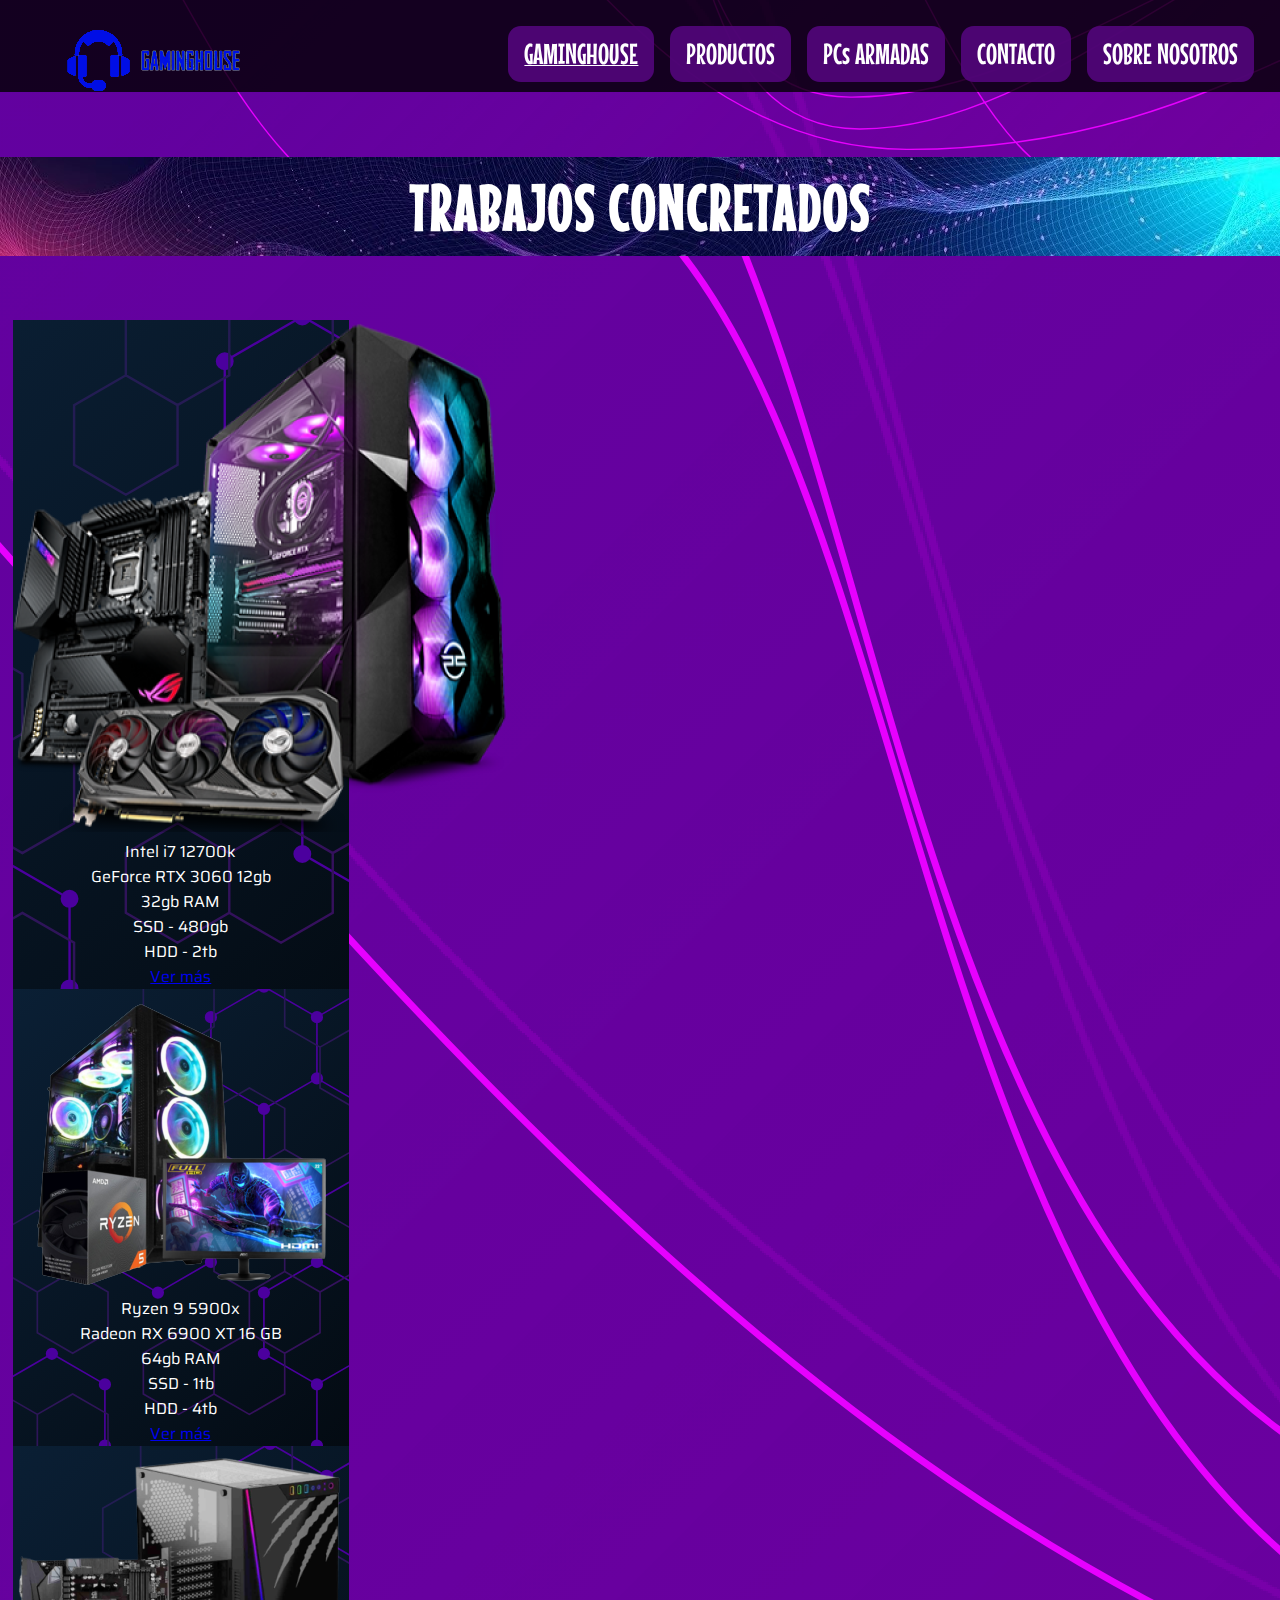
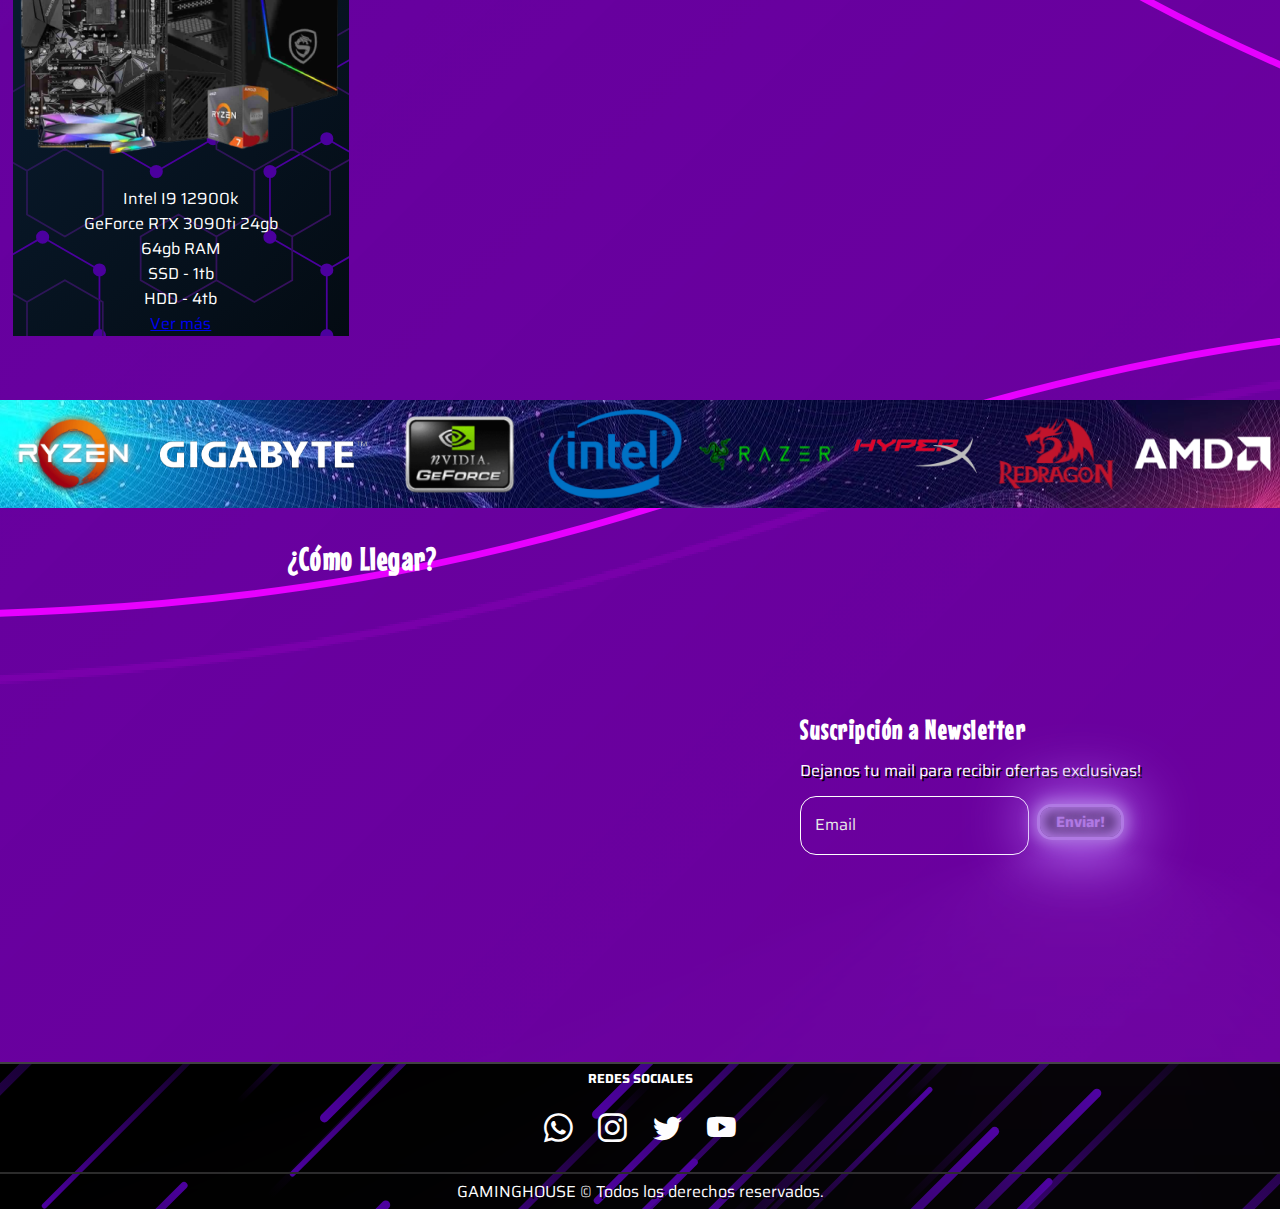
==== index.html @ 621db661 "segunda entrega de proyecto final completada" ====
<!DOCTYPE html>
<html lang="es">
    <head>
        <meta charset="UTF-8">
        <meta http-equiv="X-UA-Compatible" content="IE=edge">
        <meta name="viewport" content="width=device-width, initial-scale=1.0">
        <link rel="shortcut icon" href="./images/icono.png">
        <title>GAMINGHOUSE</title>
        <link href="https://cdn.jsdelivr.net/npm/bootstrap@5.2.0/dist/css/bootstrap.min.css" rel="stylesheet" integrity="sha384-gH2yIJqKdNHPEq0n4Mqa/HGKIhSkIHeL5AyhkYV8i59U5AR6csBvApHHNl/vI1Bx" crossorigin="anonymous">
        <link rel="stylesheet" href="https://cdn.jsdelivr.net/npm/bootstrap-icons@1.9.1/font/bootstrap-icons.css">
        <link rel="stylesheet" href="https://cdnjs.cloudflare.com/ajax/libs/animate.css/4.1.1/animate.min.css"/>
        <link rel="stylesheet" href="./styles/style.css">
    </head>
    <body>
        <header>
            <nav class="navegacionIndex">
                <a href="./index.html"><img class="logo" src="./images/logo.png" alt="logo"></a>
                <label class="nav__label" for="menu">
                    <img src="./images/menu.png" alt="" class="nav__img">
                </label>
                <input type="checkbox" id="menu" class="nav__input">
                <ul class="nav__menu">
                    <li class="nav__itemIndex active"><a href="./index.html">GAMINGHOUSE</a></li>
                    <li class="nav__itemIndex"><a href="./pages/productos.html">PRODUCTOS</a></li>
                    <li class="nav__itemIndex"><a href="./pages/pc-armadas.html">PCs ARMADAS</a></li>
                    <li class="nav__itemIndex"><a href="./pages/contacto.html">CONTACTO</a></li>
                    <li class="nav__itemIndex"><a href="./pages/sobre-nosotros.html">SOBRE NOSOTROS</a></li>
                </ul>
            </nav>
        </header>
        <main>
            <video class="video" src="https://res.cloudinary.com/legend-zed/video/upload/v1659563360/Images/video_zrqrpr.mp4" type="video/mp4" alt="Armado de PC" autoplay muted loop></video>
        </main>
        <div>
            <h2 class="titulo">TRABAJOS CONCRETADOS</h2>
        </div> 
        <section>
            <div class="concretados">
                <div class="row row-index">
                    <div class="card card-index col-md-4">
                        <img src="images/completado1.png" class="card-img-top" alt="pc-gamer-1">
                        <div class="card-body">
                                <ul class="centrado">
                                    <li>Intel i7 12700k</li>
                                    <li>GeForce RTX 3060 12gb</li>
                                    <li>32gb RAM</li>
                                    <li>SSD - 480gb</li>
                                    <li>HDD - 2tb</li>
                                </ul>
                                <a href="./pages/pc-armadas.html" class="btn btn-primary"> Ver más</a>
                        </div>
                    </div>
                    <div class="card card-index col-md-4">
                        <img src="images/completado2.png" class="card-img-top" alt="pc-gamer-2">
                        <div class="card-body">
                                <ul class="centrado">
                                    <li>Ryzen 9 5900x</li>
                                    <li>Radeon RX 6900 XT 16 GB</li>
                                    <li>64gb RAM</li>
                                    <li>SSD - 1tb</li>
                                    <li>HDD - 4tb</li>
                                </ul>
                                <a href="./pages/pc-armadas.html" class="btn btn-primary"> Ver más</a>
                        </div>
                    </div>
                    <div class="card card-index col-md-4">
                        <img src="images/completado3.png" class="card-img-top" alt="pc-gamer-3">
                        <div class="card-body">
                                <ul class="centrado">
                                    <li>Intel I9 12900k</li>
                                    <li>GeForce RTX 3090ti 24gb</li>
                                    <li>64gb RAM</li>
                                    <li>SSD - 1tb</li>
                                    <li>HDD - 4tb</li>
                                </ul>
                                <a href="./pages/pc-armadas.html" class="btn btn-primary"> Ver más</a>
                        </div>
                    </div>
                </div>
            </div>
            <div class="marcas">
                <img class="responsiveMarcas ryzen" src="./images/ryzen.png" alt="ryzen">
                <img class="responsiveMarcas gigabyte" src="./images/gigabyte.png" alt="gigabyte">
                <img class="responsiveMarcas geforce" src="./images/ndivia.png" alt="ndivia">
                <img class="responsiveMarcas intel" src="./images/intel.png" alt="intel">
                <img class="responsiveMarcas razer" src="./images/razer.png" alt="razer">
                <img class="responsiveMarcas hyperx" src="./images/hyperx.png" alt="hyperx">
                <img class="responsiveMarcas redragon" src="./images/redragon.png" alt="redragon">
                <img class="responsiveMarcas amd" src="./images/amd2.png" alt="amd">
            </div>
            <div class="preFooter">
                <div class="ubicacion">
                    <h4 class="ubicacion__titulo">¿Cómo Llegar?</h4>
                    <iframe class="ubicacion__mapa" src="https://www.google.com/maps/embed?pb=!1m18!1m12!1m3!1d3282.3934777740724!2d-58.59390958423577!3d-34.64476456717927!2m3!1f0!2f0!3f0!3m2!1i1024!2i768!4f13.1!3m3!1m2!1s0x95bcc78445131cc1%3A0x4e7194a403f10e3b!2sHaedo!5e0!3m2!1ses-419!2sar!4v1659128173732!5m2!1ses-419!2sar" style="border:0;" allowfullscreen="" loading="lazy" referrerpolicy="no-referrer-when-downgrade"></iframe>
                </div>
                <div class="newsletter">
                    <div class="newsletter__datos">
                        <h5 class="newsletter__datos__titulo">Suscripción a Newsletter</h5>
                        <p>Dejanos tu mail para recibir ofertas exclusivas!</p>
                        <form class="formIndex">
                            <div class="input__group">
                                <input  class="input" type="email" name="text" autocomplete="off" required>
                                <label class="user__label">Email</label>
                            </div>
                            <div>
                                <button class="submitIndex animate__animated animate__pulse">Enviar!</button>
                            </div>
                        </form>
                    </div>
                </div>
            </div>
        </section>
        <footer>
            <div class="tituloRedes">
                <h5>REDES SOCIALES</h5>
            </div>
            <div class="redes">
                <ul class="redes__lista">
                    <li class="whatsapp"><a href="https://web.whatsapp.com/" target="_blank"><i class="bi bi-whatsapp"></i></a></li>
                    <li class="instagram"><a href="https://www.instagram.com" target="_blank"><i class="bi bi-instagram"></i></a></li>
                    <li class="twitter"><a href="https://www.twitter.com" target="_blank"><i class="bi bi-twitter"></i></a></li>
                    <li class="youtube"><a href="https://www.youtube.com" target="_blank"><i class="bi bi-youtube"></i></a></li>
                </ul>
            </div>
            <div class="footer__copy">
                <p>GAMINGHOUSE © Todos los derechos reservados.</p>
            </div>
        </footer>
        <script src="https://cdn.jsdelivr.net/npm/bootstrap@5.2.0/dist/js/bootstrap.bundle.min.js" integrity="sha384-A3rJD856KowSb7dwlZdYEkO39Gagi7vIsF0jrRAoQmDKKtQBHUuLZ9AsSv4jD4Xa" crossorigin="anonymous"></script>
    </body>
</html>
---- styles/style.css ----
@import url('https://fonts.googleapis.com/css2?family=Mouse+Memoirs&family=Saira:wght@300;400;500;700&display=swap');

* {
    padding: 0;
    margin: 0;
    box-sizing: border-box;
    list-style-type: none;
    font-family: 'Saira', sans-serif;
}

body {
    color: white;
    background-color: #6c2ab7;
    width: 100%;
    overflow-x: hidden;
}

body, 
main,
section {
        background-image: url(../images/fondo.svg);
        background-size: cover;
        background-position: center center;
}

.logo {
    position:fixed;
    z-index: 2;
    padding-left: 2rem;
}

.navegacionIndex {
    width: 100vw;
    background-color: rgba(0, 0, 0, 0.8);
    padding-inline: 1.6rem;
    padding-top: 1.6rem;
    padding-bottom: .6rem;
    z-index: 1;
    position: fixed;
    display: flex;
    justify-content: space-between;
}

.nav__itemIndex {
    background-color: rgba(82, 5, 123, 0.9);
    border-radius: .8rem;
    padding-inline: 1rem;
    padding-block: .7rem;
}

.nav__itemIndex a {
    text-decoration: none;
    color: #ffffff;
    font-family: 'Mouse Memoirs', sans-serif;
    font-size: 1.8rem;
}

.nav__itemIndex:hover {
    text-decoration: underline;
}

.nav__itemIndex:hover {
    text-decoration: underline;
}

.nav__itemIndex.active {
    text-decoration: underline;
}

.nav__label,
.nav__input {
    display: none;
}

.nav__img {
    padding-block: 1rem;
}

.nav__input:checked + .nav__menu {
    background-color: rgb(169, 71, 255);
}

.nav__menu {
    display: flex;
    justify-content: flex-end;
    gap: 1rem;
}

.video {
    width: 100%;
}



/* TRABAJOS CONCRETADOS */



.titulo {
    padding-block: .8rem;
    background-image: url(../images/titulos7.jpg);
    background-size: cover;
    background-repeat: no-repeat;
    background-position: center center;
    font-family: 'Mouse Memoirs', sans-serif;
    text-align: center;
    font-size: 400%;
    letter-spacing: 2px;
}

h2 {
    margin: 0;
}

.concretados {
    padding-block: 4rem;
    margin-inline: .8rem;
}

.row-index {
    justify-content: center;
    gap: 2rem;
}

.card-index:hover {
    outline: solid #2559e9 3px;
}



.card-index {
    width: 21rem;
    background-image: url(../images/footer.svg);
    background-position: center center;
    background-size: cover;
    text-align: center;
}

.card-text {
    text-align: center;
}

.formulario {
    color: white;
}

::placeholder {
    color:white;
}

.centrado {
    padding: 0;
}



/***** MARCAS *****/



.marcas {
    height: 12vh;
    background-image: url(../images/titulo-invertido.jpg);
    background-size: cover;
    background-repeat: no-repeat;
    background-position: center center;
    display:flex;
    justify-content: space-around;
    align-items: center;
    flex-wrap: wrap;
}

.ryzen,
.gigabyte,
.geforce,
.intel,
.razer,
.hyperx,
.redragon,
.amd {
    height: 10vh;
}



/***** MAPA + NEWSLETTER *****/



.preFooter {
    padding-inline: 2rem;
    justify-content: space-around;
    display: flex;
    flex-wrap: wrap;
}

.ubicacion {
    padding-top: 2rem;
    padding-bottom: 4rem;
    display: flex;
    flex-flow: column;
    align-items: center;
}

.ubicacion__titulo {
    margin-bottom: 1rem;
    font-family: 'Mouse Memoirs', sans-serif;
    font-size: 200%;
    letter-spacing: 1.3px;
}

.ubicacion__mapa {
    width: 35vw;
    height: 45vh;
    border-radius: 15px;
}

.newsletter {
    display: flex;
}

.newsletter__datos {
    display: flex;
    justify-content: center;
    flex-direction: column;
}

.newsletter__datos p {
    text-shadow: 2px 2px black;
}

.newsletter__datos__titulo {
    font-family: 'Mouse Memoirs', sans-serif;
    font-size: 170%;
    letter-spacing: 1.5px;
}

.newsletter p {
    padding-block: .8rem;
}

.formIndex {
    display: flex;
    gap: .5rem;
}

.submitIndex {
    margin-top: .5rem;
    padding-block: .2rem;
    padding-inline: 1rem;
}



/***** FOOTER *****/



footer {
    background-image: url(../images/footer3.svg);
    background-size: cover;
    background-repeat: no-repeat;
    background-position: 30%;
    border-top: solid rgb(65, 65, 65) 2.5px;
}

.tituloRedes {
    padding-top: .3rem;
    display: flex;
    justify-content: center;
}

h5 {
    font-size:small;
}


.redes {
    padding-bottom: .3rem;
    border-bottom: solid rgb(43, 43, 43) 2px;
    font-size: 180%;
    display: flex;
    justify-content: center;
}

.redes__lista {
    margin-bottom: 0;
    padding-block: 1rem;
    padding-left: 0;
    display: flex;
    list-style-type: none;
}

.instagram,
.twitter,
.youtube,
.whatsapp {
    padding-inline: .8rem;
}

i{
    color: white;
}

.footer__copy {
    padding-block: .3rem;
    text-align: center;
    text-shadow: 2px 2px black;
}

.footer__copy p {
    margin-bottom: 0;
}


/*************************************** NAV Y DETALLES DE LAS OTRAS PAGINAS ***************************************/


.navegacion {
    width: 100vw;
    background-color: rgba(0, 0, 0, 0.8);
    padding: 1.6rem;
    z-index: 1;
    position: fixed;
    display: flex;
    justify-content: space-between;
}

.nav__item {
    background-color: rgba(82, 5, 123, 0.9);
    border-radius: .8rem;
    padding: 1rem;
} 

.nav__item a {
    text-decoration: none;
    color: #ffffff;
    font-family: 'Mouse Memoirs', sans-serif;
    font-size: 1.8rem;
}

.nav__item:hover {
    text-decoration: underline;
}

.nav__item.active {
    text-decoration: underline;
}

.mainProdcutos {
    padding-top: .01rem;
}

.titulo2{
    margin-top: 7.33rem;
    padding-block: .8rem;
    padding-inline: 1rem;
    background-image: url(../images/titulos7.jpg);
    background-size: cover;
    background-repeat: no-repeat;
    background-position: center center;
    font-family: 'Mouse Memoirs', sans-serif;
    font-size: 400%;
    letter-spacing: 2px;
    text-align: center; 
}

.subTitulo {
    width: 20vw;
    padding-block: .3rem;
    margin-block: .3rem;
    margin-left: .7rem;
    text-align: center;
    border: solid black 3px;
    border-radius: 10px;
    background-color: #2559e9;
    font-family: 'Mouse Memoirs', sans-serif;
    font-size: 250%;
    letter-spacing: 1.5px;
}

.displaySubTitulo {
    display: flex;
    justify-content: center;
    padding: 2rem;
}

.titulo3{
    padding-block: .8rem;
    padding-inline: 1rem;
    background-image: url(../images/titulos7.jpg);
    background-size: cover;
    background-repeat: no-repeat;
    background-position: center center;
    font-family: 'Mouse Memoirs', sans-serif;
    font-size: 400%;
    letter-spacing: 2px;
    text-align: center; 
}

.headerP {
    padding-bottom: 7.343rem;
}


/************************************************************** PRODUCTOS GRID ***************************************************************************/



/* COMPONENTES */

.productos1 {
    display: grid;
    grid-template-columns: repeat(4, 2fr);
    grid-template-rows: repeat(2, 1fr);
    grid-template-areas: 
    "gpu1 gpu1 gpu1 gpu1"
    "mother2 cpu1 cpu2 mother1"
    "ram1 ram2 fuente ssd"
    "gpu2 gpu2 gpu2 gpu2";
}

.mother1 {
    grid-area: mother1;
}

.mother2 {
    grid-area: mother2;
}

.cpu1 {
    grid-area: cpu1;
    }

.cpu2 {
    grid-area: cpu2;
}

.gpu1 {
    grid-area: gpu1;
}

.gpu2 {
    grid-area: gpu2;
}

.ram1 {
    grid-area: ram1;
}

.ram2 {
    grid-area: ram2;
}

.ssd {
    grid-area: ssd;
}

.fuente {
    grid-area: fuente;
}

.mother1,
.mother2,
.cpu1,
.cpu2,
.gpu1,
.gpu2,
.ram1,
.ram2,
.ssd,
.fuente {
    display:flex;
    flex-direction:column;
    justify-content: center;
    align-items: center;
    background-image: url(../images/footer.svg);
    background-repeat: no-repeat;
    background-size: cover;
    background-position: center center;
}



/* PERIFERICOS */



.productos2 {
    margin-bottom: 3rem;
    display: grid;
    grid-template-columns: repeat(4, 2fr);
    grid-template-rows: repeat(2, 1fr);
    grid-template-areas: 
    "monitor2 monitor2 monitor2 monitor2"
    "mouse1 mouse2 auris2 monitor1"
    "pad silla redragonT teclado2"
    "auris1 auris1 auris1 auris1";
}

.mouse1 {
    grid-area: mouse1;
    
}

.mouse2 {
    grid-area: mouse2;
}

.auris2 {
    grid-area: auris2;
}

.auris1 {
    grid-area: auris1;
}

.teclado2 {
    grid-area: teclado2;
}

.monitor2 {
    grid-area: monitor2;
}

.pad {
    grid-area: pad;
}

.silla {
    grid-area: silla;
}

.monitor1 {
    grid-area: monitor1;
}

.redragonT {
    grid-area: redragonT;
}

.mouse1,
.mouse2,
.auris2,
.auris1,
.teclado2,
.monitor2,
.pad,
.silla,
.monitor1,
.redragonT {
    display:flex;
    flex-direction:column;
    justify-content: center;
    align-items: center;
    background-image: url(../images/footer.svg);
    background-repeat: no-repeat;
    background-size: cover;
    background-position: center center;
}

.productos__caja {
    padding: 0.8rem;
    margin-inline: 0.8rem;
    margin-block: 0.4rem;
    border-radius: 2px;
    text-align: center;
    flex: 1;
}

.productos__caja:hover{
    outline: #2559e9 solid 3px;
}



/************************************************************* PCs ARMADAS *************************************************************/



.pc {
    padding: 2rem;
    display: flex;
    flex-wrap: wrap;
    justify-content: space-around;
    align-content: center;
    gap: 3rem;
}

.pc__caja{
    padding: 1rem;
    background-image: url(../images/footer.svg);
    background-repeat: no-repeat;
    background-size: cover;
    background-position: center center;
    border-radius: 1rem;
    text-align: center;
    flex: 1;
}

.pc__caja:hover{
    outline: #2559e9 solid 3px;
}

.opcional {
    color: #ff00fb;
}



/****************************************************************** CONTACTO *********************************************************************/



.formulario {
    height: 70vh;
    padding: 3rem;
    gap: .8rem;
    border-top: solid black 2px;
    background-image: url(https://res.cloudinary.com/legend-zed/image/upload/v1660025707/Images/contacto_rf6eti.jpg);
    background-repeat: no-repeat;
    background-size: cover;
    background-position: center center;
    display: flex;
    flex-direction: column;
    justify-content: center;
    align-items: center;
}

.input__group {
    position: relative;
    }
    
.input {
    border: solid 1.5px #ffffff;
    border-radius: 1rem;
    background: none;
    padding: 1rem;
    font-size: 1rem;
    color: #f5f5f5;
    transition: border 150ms cubic-bezier(0.4,0,0.2,1);
}

.user__label {
    position: absolute;
    left: 15px;
    color: #e8e8e8;
    pointer-events: none;
    transform: translateY(1rem);
    transition: 150ms cubic-bezier(0.4,0,0.2,1);
    }

.input:focus, input:valid {
    outline: none;
    border: 1.5px solid #952adc;
    }

.input:focus ~ label, input:valid ~ label {
    transform: translateY(-50%) scale(0.8);
    background-color: #6C009E;
    border-radius: 5px;
    padding: 0 .2em;
    color: #ffffff;
    }

button {
    --glow-color: rgb(176, 121, 227);
    --glow-spread-color: rgba(191, 123, 255, 0.781);
    --enhanced-glow-color: rgb(231, 206, 255);
    --btn-color: rgb(100, 61, 136);
    border: .25em solid var(--glow-color);
    padding: 1em 3em;
    color: var(--glow-color);
    font-size: 15px;
    font-weight: bold;
    background-color: var(--btn-color);
    border-radius: 1em;
    outline: none;
    box-shadow: 
        0 0 1em .25em var(--glow-color),
        0 0 4em 1em var(--glow-spread-color),
        inset 0 0 .75em .25em var(--glow-color);
    text-shadow: 0 0 .5em var(--glow-color);
    position: relative;
    transition: all 0.3s;
}

button::after {
    pointer-events: none;
    content: "";
    position: absolute;
    top: 120%;
    left: 0;
    height: 100%;
    width: 100%;
    background-color: var(--glow-spread-color);
    filter: blur(2em);
    opacity: .7;
    transform: perspective(1.5em) rotateX(35deg) scale(1, .6);
}

button:hover {
    color: var(--btn-color);
    background-color: var(--glow-color);
    box-shadow: 
        0 0 1em .25em var(--glow-color),          
        0 0 4em 2em var(--glow-spread-color),          
        inset 0 0 .75em .25em var(--glow-color);
}

button:active {
    box-shadow: 
        0 0 0.6em .25em var(--glow-color),
        0 0 2.5em 2em var(--glow-spread-color),
        inset 0 0 .5em .25em var(--glow-color);
} 

.animate__pulse {
    animation-iteration-count: infinite;
}


/************************************************************* SOBRE NOSOTROS *************************************************************/



.sobreNosotros {
    background-image: url(./../images/fondo.png);
    background-repeat: no-repeat;
    background-size: cover;
    padding-block: 17rem;
}

.sobreNosotros-container {
    display: flex;
    justify-content: space-around;
    width: 100vw;
}

.card-sobreNosotros {
    height: 29vh;
    width: 18vw;
    display: flex;
    flex-direction: column;
    justify-content: center;
    gap: 1rem;
    border: hsla(241, 92%, 31%, 0.238) solid 4px;
    background-color: hsla(241, 92%, 31%, 0.301);
    border-radius: 40px;
    font-size: 110%;
    text-align: center;
}


.contactoLink {
    color: rgb(15, 178, 232);
    text-decoration: none;
}

.tituloCard {
    text-align: center;
    font-size: 155%;
}



/********************************************* MEDIA QUERIES *******************************************************/



@media screen and (max-width: 600px) {


    /***** INDEX *****/


    .navegacionIndex {
        width: 100%;
        padding-inline: 1.6rem;
        padding-top: 1.6rem;
        padding-bottom: 2.1rem;
        margin-bottom: .1rem;
        background-color: rgb(0, 0, 0);
    }

    .nav__label{
        display: block;
        cursor: pointer;
    }
    
    .nav__menu {
        position: fixed;
        top: 7.6rem;
        bottom: 0;
        width: 100%;
        height: 90vh;
        left: 0;
        background-color: #a850ff;
        display: flex;
        justify-content: space-evenly;
        flex-direction: column;
        align-items: center;
        clip-path: circle(0 at center);
        transition: clip-path .7s ease-in-out;
    }

    .nav__input:checked + .nav__menu {
        background-color: #a850ff;
        clip-path: circle(100% at center);
    }

    .video{
        margin-top: 7.6rem;
    }

    .titulo {
        margin-top: 1rem;
        padding-block: .4rem;
        font-size: bold;
    }

    .concretados {
        padding-top: 2rem;
        padding-bottom: 4rem;
    }

    .marcas {
        display: grid;
        justify-items: center;
        grid-template-columns: 1fr 1fr;
        grid-template-rows: repeat(4, 1fr);
        grid-template-areas: 
        "ryzen gigabyte"
        "geforce intel"
        "razer hyperx"
        "redragon amd";
    }

    .ryzen {
        grid-area: ryzen;
    }
    .gigabyte {
        grid-area: gigabyte;
    }
    .geforce {
        grid-area: geforce;
    }
    .intel {
        grid-area: intel;
    }
    .razer {
        grid-area: razer;
    }
    .hyperx {
        grid-area: hyperx;
    }
    .redragon {
        grid-area: redragon;
    }
    .amd {
        grid-area: amd;
    }

    .marcas {
        height: 50vh;
    }

    .preFooter {
        padding-bottom: 3rem;
        display: flex;
        flex-direction: column;
        justify-content: center;
        align-items: center;
    }

    .ubicacion__mapa {
        width: 70vw;
    }

    .input:focus ~ label, input:valid ~ label {
        background-color: #6C009E;
    }


    /***** PRODCUTOS, PCs GAMER, CONTACTO, SOBRE NOSOTROS *****/

    .titulo2 {
        font-size: 300%;
    }

    .titulo3 {
        margin-top: .313rem;
        padding-block: .4rem;
        font-size: 350%;
    }

    .navegacion {
        width: 100%;
        padding: 1.6rem;
        margin-bottom: .1rem;
        background-color: rgb(0, 0, 0);
        }
    

    .subTitulo {
        width: 45vw;
        font-size: 200%;
    }  

    .productos1,
    .productos2 {
        display: flex;
        flex-direction: column;
    }

    .pc {
        display: flex;
        flex-direction: column;
    }
    
    .sobreNosotros-container {
        margin-block: -5rem;
        display: flex;
        flex-direction: column;
        justify-content: center;
        align-items: center;
        gap: 1rem;
    }

    .card-sobreNosotros {
        width: 70vw;
    }
}
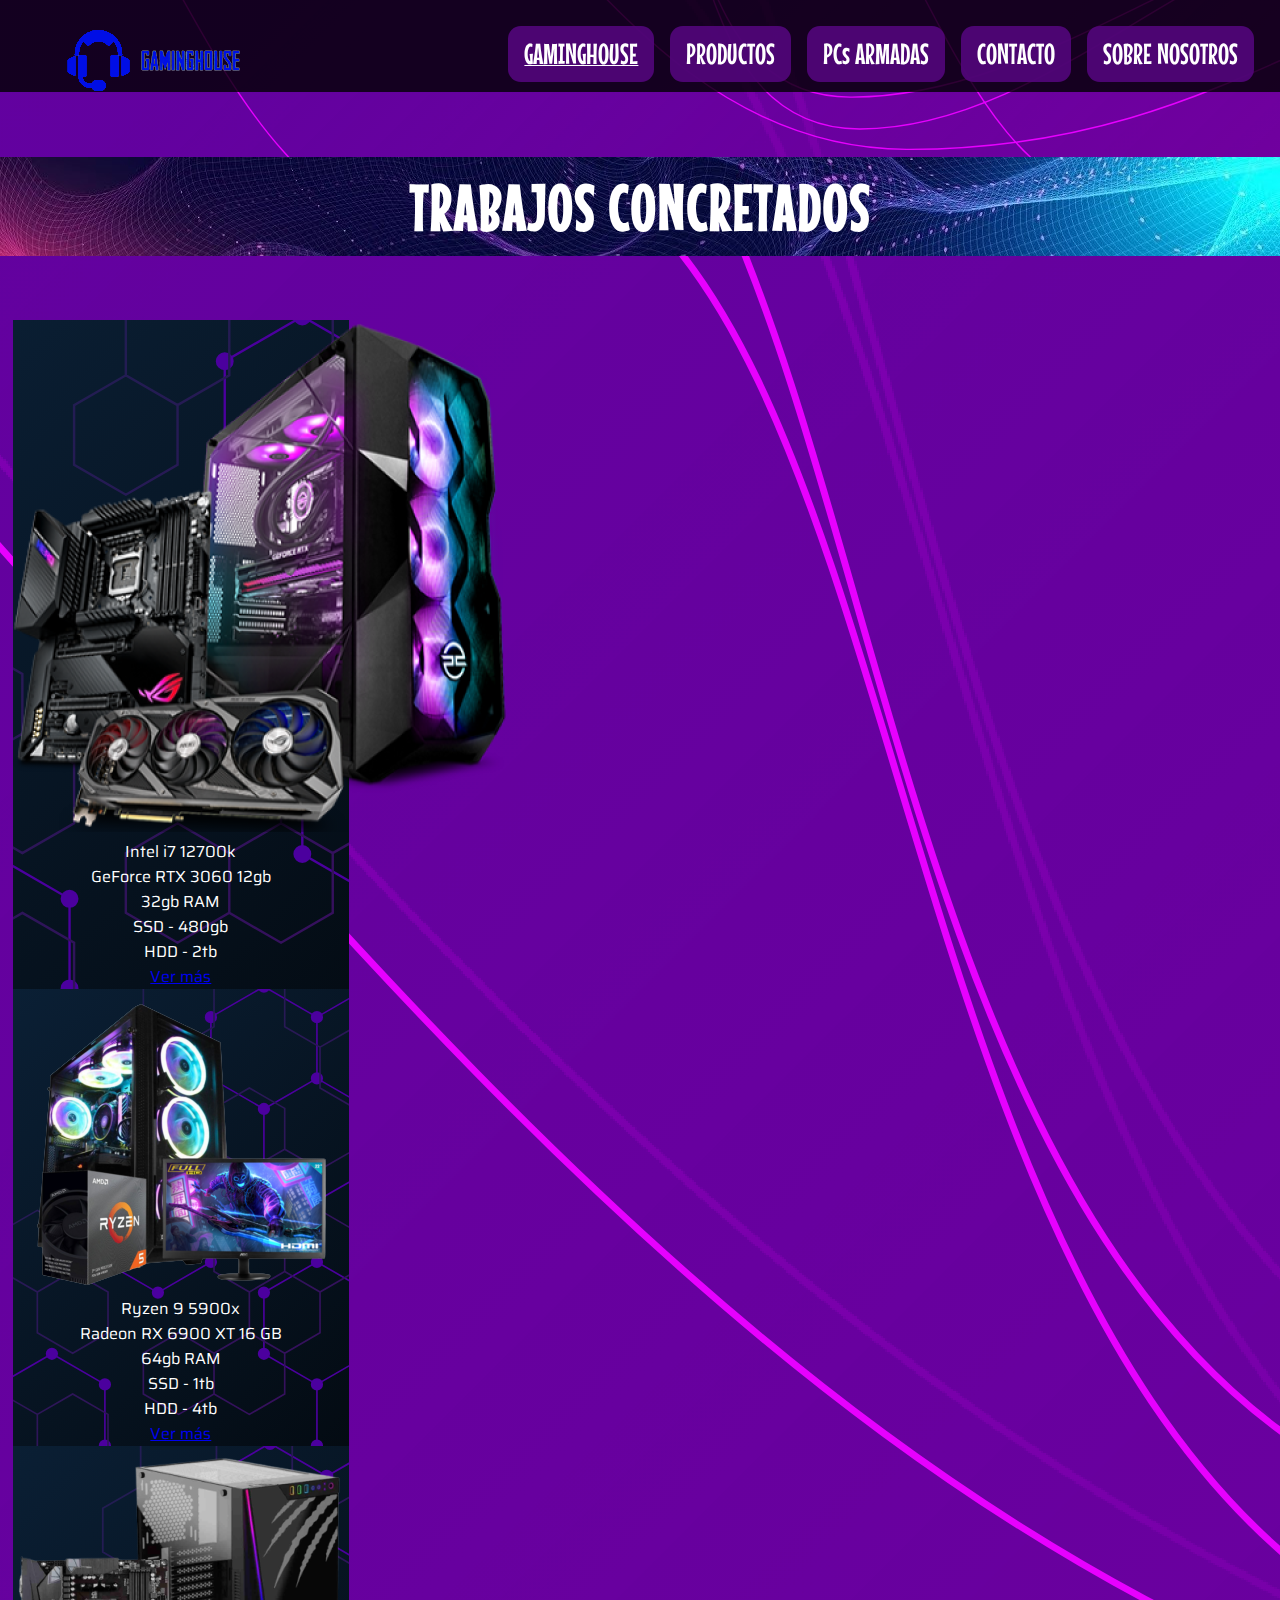
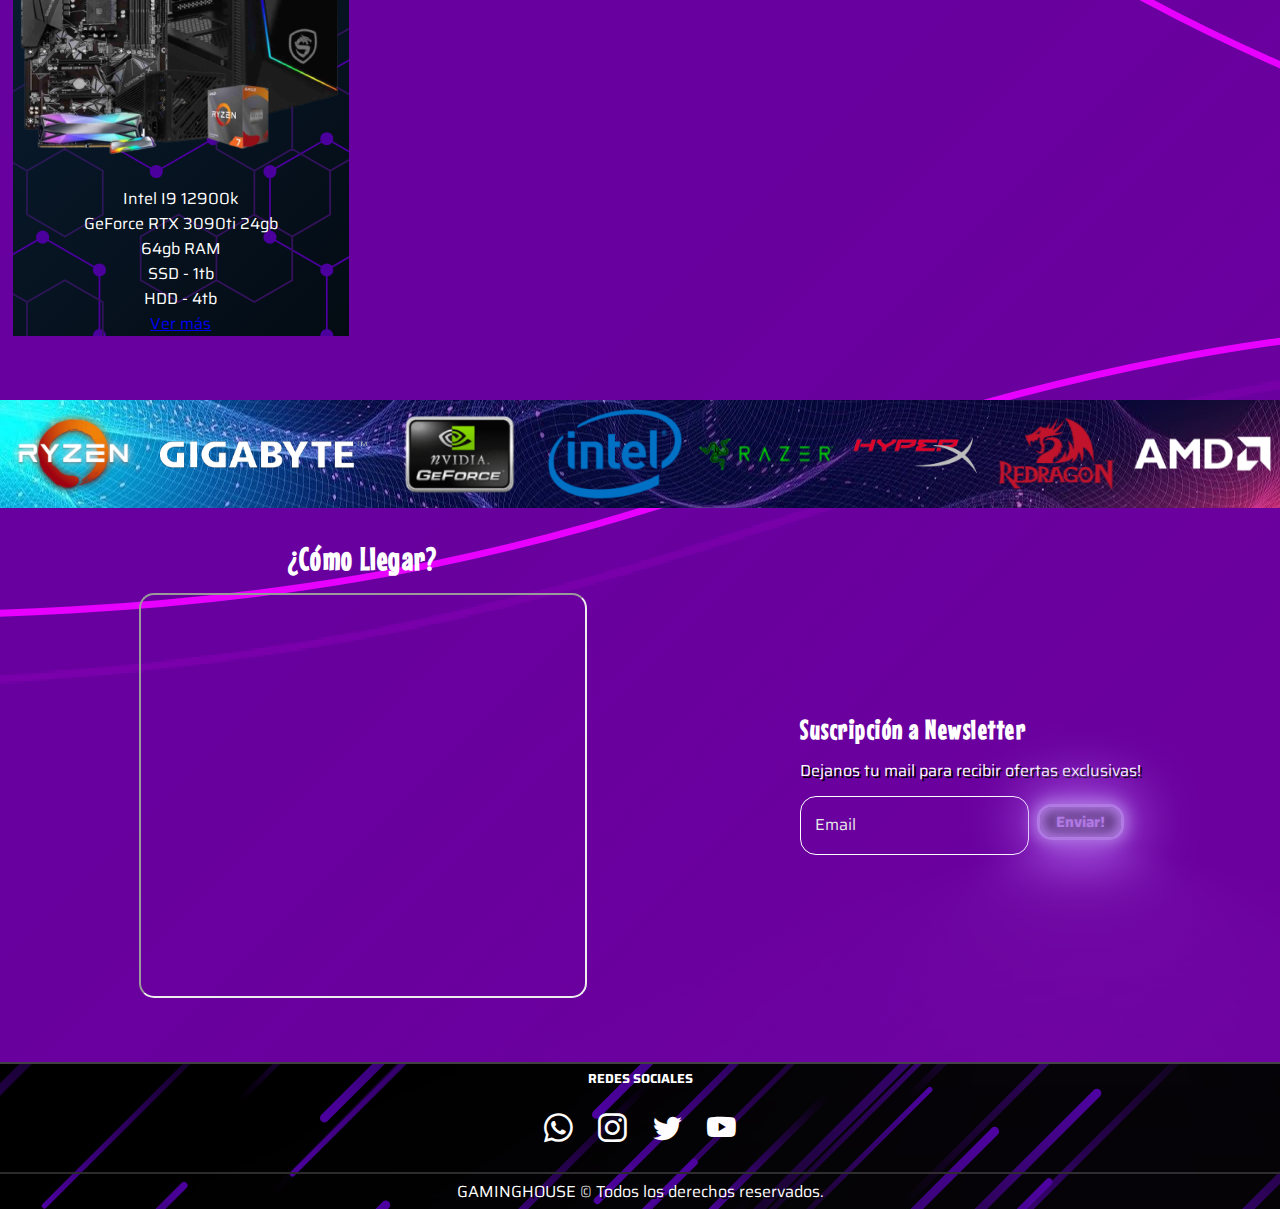
==== commit e36228e7: "sass al index. no linkeado aun" ====
--- a/index.html
+++ b/index.html
@@ -91,7 +91,7 @@
             <div class="preFooter">
                 <div class="ubicacion">
                     <h4 class="ubicacion__titulo">¿Cómo Llegar?</h4>
-                    <iframe class="ubicacion__mapa" src="https://www.google.com/maps/embed?pb=!1m18!1m12!1m3!1d3282.3934777740724!2d-58.59390958423577!3d-34.64476456717927!2m3!1f0!2f0!3f0!3m2!1i1024!2i768!4f13.1!3m3!1m2!1s0x95bcc78445131cc1%3A0x4e7194a403f10e3b!2sHaedo!5e0!3m2!1ses-419!2sar!4v1659128173732!5m2!1ses-419!2sar" style="border:0;" allowfullscreen="" loading="lazy" referrerpolicy="no-referrer-when-downgrade"></iframe>
+                    <iframe class="ubicacion__mapa" src="https://www.google.com/maps/embed?pb=!1m18!1m12!1m3!1d3282.3934777740724!2d-58.59390958423577!3d-34.64476456717927!2m3!1f0!2f0!3f0!3m2!1i1024!2i768!4f13.1!3m3!1m2!1s0x95bcc78445131cc1%3A0x4e7194a403f10e3b!2sHaedo!5e0!3m2!1ses-419!2sar!4v1659128173732!5m2!1ses-419!2sar" allowfullscreen="" loading="lazy" referrerpolicy="no-referrer-when-downgrade"></iframe>
                 </div>
                 <div class="newsletter">
                     <div class="newsletter__datos">
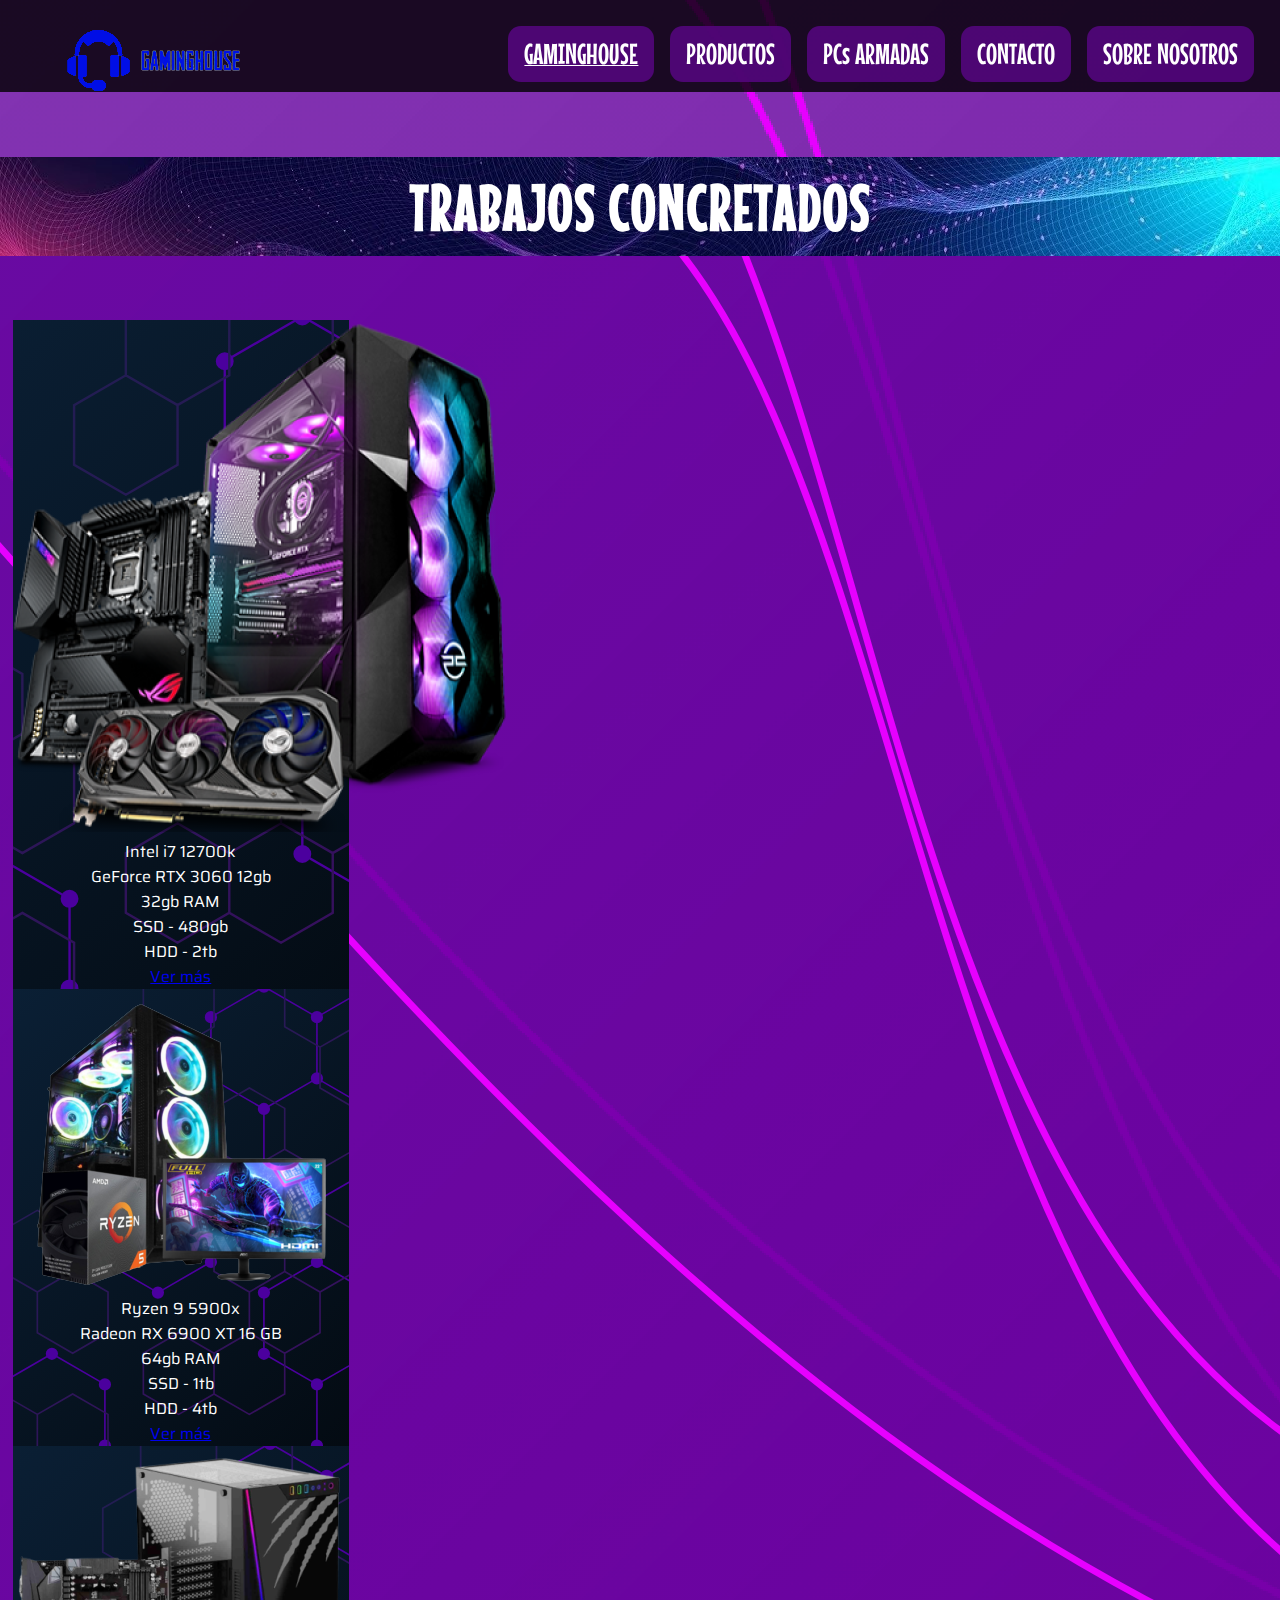
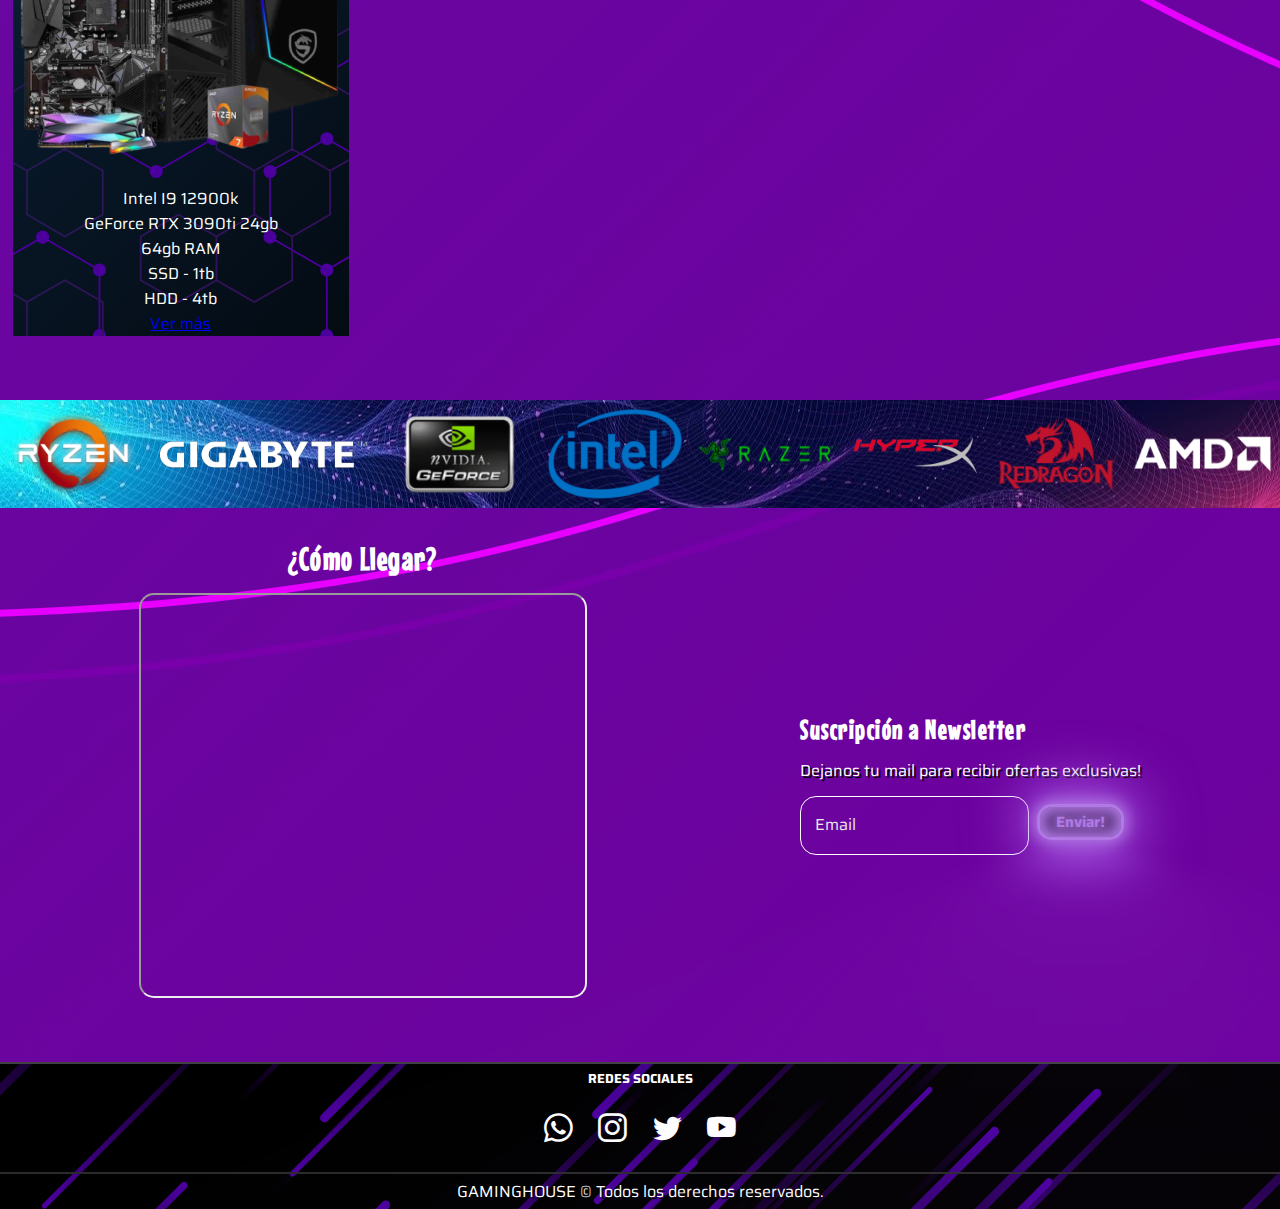
==== commit 5dea0b7d: "sass a todo el proyecto completado" ====
--- a/index.html
+++ b/index.html
@@ -40,7 +40,7 @@
                     <div class="card card-index col-md-4">
                         <img src="images/completado1.png" class="card-img-top" alt="pc-gamer-1">
                         <div class="card-body">
-                                <ul class="centrado">
+                                <ul class="card-list">
                                     <li>Intel i7 12700k</li>
                                     <li>GeForce RTX 3060 12gb</li>
                                     <li>32gb RAM</li>
@@ -79,14 +79,14 @@
                 </div>
             </div>
             <div class="marcas">
-                <img class="responsiveMarcas ryzen" src="./images/ryzen.png" alt="ryzen">
-                <img class="responsiveMarcas gigabyte" src="./images/gigabyte.png" alt="gigabyte">
-                <img class="responsiveMarcas geforce" src="./images/ndivia.png" alt="ndivia">
-                <img class="responsiveMarcas intel" src="./images/intel.png" alt="intel">
-                <img class="responsiveMarcas razer" src="./images/razer.png" alt="razer">
-                <img class="responsiveMarcas hyperx" src="./images/hyperx.png" alt="hyperx">
-                <img class="responsiveMarcas redragon" src="./images/redragon.png" alt="redragon">
-                <img class="responsiveMarcas amd" src="./images/amd2.png" alt="amd">
+                <img class="ryzen" src="./images/ryzen.png" alt="ryzen">
+                <img class="gigabyte" src="./images/gigabyte.png" alt="gigabyte">
+                <img class="geforce" src="./images/ndivia.png" alt="ndivia">
+                <img class="intel" src="./images/intel.png" alt="intel">
+                <img class="razer" src="./images/razer.png" alt="razer">
+                <img class="hyperx" src="./images/hyperx.png" alt="hyperx">
+                <img class="redragon" src="./images/redragon.png" alt="redragon">
+                <img class="amd" src="./images/amd2.png" alt="amd">
             </div>
             <div class="preFooter">
                 <div class="ubicacion">
--- a/styles/style.css
+++ b/styles/style.css
@@ -1,933 +1,865 @@
-@import url('https://fonts.googleapis.com/css2?family=Mouse+Memoirs&family=Saira:wght@300;400;500;700&display=swap');
-
+@charset "UTF-8";
+@import url("https://fonts.googleapis.com/css2?family=Mouse+Memoirs&family=Saira:wght@300;400;500;700&display=swap");
 * {
-    padding: 0;
-    margin: 0;
-    box-sizing: border-box;
-    list-style-type: none;
-    font-family: 'Saira', sans-serif;
+  padding: 0;
+  margin: 0;
+  box-sizing: border-box;
+  list-style-type: none;
+  font-family: "Saira", sans-serif;
 }
 
 body {
-    color: white;
-    background-color: #6c2ab7;
+  color: white;
+  background-image: url(../images/fondo.svg);
+  background-size: cover;
+  background-position: center center;
+  overflow-x: hidden;
+}
+
+header .navegacionIndex {
+  width: 100vw;
+  background-color: rgba(0, 0, 0, 0.8);
+  padding-inline: 1.6rem;
+  padding-top: 1.6rem;
+  padding-bottom: 0.6rem;
+  z-index: 1;
+  position: fixed;
+  display: flex;
+  justify-content: space-between;
+}
+header .navegacionIndex a .logo {
+  position: fixed;
+  z-index: 2;
+  padding-left: 2rem;
+}
+header .navegacionIndex .nav__label {
+  display: none;
+}
+header .navegacionIndex .nav__label .nav__img {
+  padding-block: 1rem;
+}
+header .navegacionIndex .nav__input {
+  display: none;
+}
+header .navegacionIndex .nav__input:checked + .nav__menu {
+  background-color: #a947ff;
+}
+header .navegacionIndex .nav__menu {
+  display: flex;
+  justify-content: space-evenly;
+  gap: 1rem;
+}
+header .navegacionIndex .nav__menu .nav__itemIndex {
+  background-color: rgba(82, 5, 123, 0.9);
+  border-radius: 0.8rem;
+  padding-inline: 1rem;
+  padding-block: 0.7rem;
+}
+header .navegacionIndex .nav__menu .nav__itemIndex a {
+  text-decoration: none;
+  color: #ffffff;
+  font-family: "Mouse Memoirs", sans-serif;
+  font-size: 1.8rem;
+}
+header .navegacionIndex .nav__menu .nav__itemIndex.active {
+  text-decoration: underline;
+}
+header .navegacionIndex .nav__menu .nav__itemIndex:hover {
+  text-decoration: underline;
+}
+
+main .video {
+  width: 100%;
+}
+
+div h2 {
+  margin: 0;
+}
+div h2.titulo {
+  padding-block: 0.8rem;
+  background-image: url(../images/titulos7.jpg);
+  background-size: cover;
+  background-repeat: no-repeat;
+  background-position: center center;
+  font-family: "Mouse Memoirs", sans-serif;
+  text-align: center;
+  font-size: 400%;
+  letter-spacing: 2px;
+}
+
+section {
+  background-image: url(../images/fondo.svg);
+  background-size: cover;
+  background-position: center center;
+}
+section .concretados {
+  padding-block: 4rem;
+  margin-inline: 0.8rem;
+}
+section .concretados .row-index {
+  justify-content: center;
+  gap: 2rem;
+}
+section .concretados .row-index .card-index {
+  width: 21rem;
+  background-image: url(../images/footer.svg);
+  background-position: center center;
+  background-size: cover;
+  text-align: center;
+}
+section .concretados .row-index .card-index:hover {
+  outline: #2559e9 solid 3px;
+}
+section .concretados .row-index .card-index .card-body .card-list {
+  padding: 0;
+}
+
+.marcas {
+  height: 12vh;
+  background-image: url(../images/titulo-invertido.jpg);
+  background-size: cover;
+  background-repeat: no-repeat;
+  background-position: center center;
+  display: flex;
+  justify-content: space-around;
+  align-items: center;
+  flex-wrap: wrap;
+}
+.marcas .ryzen,
+.marcas .gigabyte,
+.marcas .geforce,
+.marcas .intel,
+.marcas .razer,
+.marcas .hyperx,
+.marcas .redragon,
+.marcas .amd {
+  height: 10vh;
+}
+
+.preFooter {
+  padding-inline: 2rem;
+  justify-content: space-around;
+  display: flex;
+  flex-wrap: wrap;
+}
+.preFooter .ubicacion {
+  padding-top: 2rem;
+  padding-bottom: 4rem;
+  display: flex;
+  flex-flow: column;
+  align-items: center;
+}
+.preFooter .ubicacion .ubicacion__titulo {
+  margin-bottom: 1rem;
+  font-family: "Mouse Memoirs", sans-serif;
+  font-size: 200%;
+  letter-spacing: 1.3px;
+}
+.preFooter .ubicacion .ubicacion__mapa {
+  width: 35vw;
+  height: 45vh;
+  border-radius: 15px;
+}
+.preFooter .newsletter {
+  display: flex;
+}
+.preFooter .newsletter .newsletter__datos {
+  display: flex;
+  justify-content: center;
+  flex-direction: column;
+}
+.preFooter .newsletter .newsletter__datos .newsletter__datos__titulo {
+  font-family: "Mouse Memoirs", sans-serif;
+  font-size: 170%;
+  letter-spacing: 1.5px;
+}
+.preFooter .newsletter .newsletter__datos p {
+  padding-block: 0.8rem;
+  text-shadow: 2px 2px black;
+}
+.preFooter .newsletter .newsletter__datos .formIndex {
+  display: flex;
+  gap: 0.5rem;
+}
+.preFooter .newsletter .newsletter__datos .formIndex .input__group {
+  position: relative;
+}
+.preFooter .newsletter .newsletter__datos .formIndex .input__group .input {
+  border: solid 1.5px #ffffff;
+  border-radius: 1rem;
+  background: none;
+  padding: 1rem;
+  font-size: 1rem;
+  color: #f5f5f5;
+  transition: border 150ms cubic-bezier(0.4, 0, 0.2, 1);
+}
+.preFooter .newsletter .newsletter__datos .formIndex .input__group .input:focus, .preFooter .newsletter .newsletter__datos .formIndex .input__group .input:valid {
+  outline: none;
+  border: 1.5px solid #952adc;
+}
+.preFooter .newsletter .newsletter__datos .formIndex .input__group .input:focus ~ label, .preFooter .newsletter .newsletter__datos .formIndex .input__group .input:valid ~ label {
+  transform: translateY(-50%) scale(0.8);
+  background-color: #6C009E;
+  border-radius: 5px;
+  padding: 0 0.2em;
+  color: #ffffff;
+}
+.preFooter .newsletter .newsletter__datos .formIndex .input__group .user__label {
+  position: absolute;
+  left: 15px;
+  color: #e8e8e8;
+  pointer-events: none;
+  transform: translateY(1rem);
+  transition: 150ms cubic-bezier(0.4, 0, 0.2, 1);
+}
+.preFooter .newsletter .newsletter__datos .formIndex div button {
+  --glow-color: rgb(176, 121, 227);
+  --glow-spread-color: rgba(191, 123, 255, 0.781);
+  --enhanced-glow-color: rgb(231, 206, 255);
+  --btn-color: rgb(100, 61, 136);
+  border: 0.25em solid var(--glow-color);
+  padding: 1em 3em;
+  color: var(--glow-color);
+  font-size: 15px;
+  font-weight: bold;
+  background-color: var(--btn-color);
+  border-radius: 1em;
+  outline: none;
+  box-shadow: 0 0 1em 0.25em var(--glow-color), 0 0 4em 1em var(--glow-spread-color), inset 0 0 0.75em 0.25em var(--glow-color);
+  text-shadow: 0 0 0.5em var(--glow-color);
+  position: relative;
+  transition: all 0.3s;
+}
+.preFooter .newsletter .newsletter__datos .formIndex div button::after {
+  pointer-events: none;
+  content: "";
+  position: absolute;
+  top: 120%;
+  left: 0;
+  height: 100%;
+  width: 100%;
+  background-color: var(--glow-spread-color);
+  filter: blur(2em);
+  opacity: 0.7;
+  transform: perspective(1.5em) rotateX(35deg) scale(1, 0.6);
+}
+.preFooter .newsletter .newsletter__datos .formIndex div button:hover {
+  color: var(--btn-color);
+  background-color: var(--glow-color);
+  box-shadow: 0 0 1em 0.25em var(--glow-color), 0 0 4em 2em var(--glow-spread-color), inset 0 0 0.75em 0.25em var(--glow-color);
+}
+.preFooter .newsletter .newsletter__datos .formIndex div button:active {
+  box-shadow: 0 0 0.6em 0.25em var(--glow-color), 0 0 2.5em 2em var(--glow-spread-color), inset 0 0 0.5em 0.25em var(--glow-color);
+}
+.preFooter .newsletter .newsletter__datos .formIndex div .animate__pulse {
+  -webkit-animation-iteration-count: infinite;
+          animation-iteration-count: infinite;
+}
+.preFooter .newsletter .newsletter__datos .formIndex div .submitIndex {
+  margin-top: 0.5rem;
+  padding-block: 0.2rem;
+  padding-inline: 1rem;
+}
+
+footer {
+  background-image: url(../images/footer3.svg);
+  background-size: cover;
+  background-repeat: no-repeat;
+  background-position: 30%;
+  border-top: solid rgb(65, 65, 65) 2.5px;
+  color: white;
+}
+footer .tituloRedes {
+  padding-top: 0.3rem;
+  display: flex;
+  justify-content: center;
+}
+footer .tituloRedes h5 {
+  font-size: small;
+}
+footer .redes {
+  padding-bottom: 0.3rem;
+  border-bottom: solid rgb(43, 43, 43) 2px;
+  font-size: 180%;
+  display: flex;
+  justify-content: center;
+}
+footer .redes .redes__lista {
+  margin-bottom: 0;
+  padding-block: 1rem;
+  padding-left: 0;
+  display: flex;
+  list-style-type: none;
+}
+footer .redes .redes__lista li a i {
+  color: white;
+}
+footer .redes .redes__lista .instagram,
+footer .redes .redes__lista .twitter,
+footer .redes .redes__lista .youtube,
+footer .redes .redes__lista .whatsapp {
+  padding-inline: 0.8rem;
+}
+footer .footer__copy {
+  padding-block: 0.3rem;
+  text-align: center;
+  text-shadow: 2px 2px black;
+}
+footer .footer__copy p {
+  margin-bottom: 0;
+}
+
+header .navegacion {
+  width: 100vw;
+  background-color: rgba(0, 0, 0, 0.8);
+  padding: 1.6rem;
+  z-index: 1;
+  position: fixed;
+  display: flex;
+  justify-content: space-between;
+}
+header .navegacion a .logo {
+  position: fixed;
+  z-index: 2;
+  padding-left: 2rem;
+}
+header .navegacion .nav__label {
+  display: none;
+}
+header .navegacion .nav__label .nav__img {
+  padding-block: 1rem;
+}
+header .navegacion .nav__input {
+  display: none;
+}
+header .navegacion .nav__input:checked + .nav__menu {
+  background-color: #a947ff;
+}
+header .navegacion .nav__menu {
+  display: flex;
+  justify-content: space-evenly;
+  gap: 1rem;
+}
+header .navegacion .nav__menu .nav__item {
+  background-color: rgba(82, 5, 123, 0.9);
+  border-radius: 0.8rem;
+  padding: 1rem;
+}
+header .navegacion .nav__menu .nav__item a {
+  text-decoration: none;
+  color: #ffffff;
+  font-family: "Mouse Memoirs", sans-serif;
+  font-size: 1.8rem;
+}
+header .navegacion .nav__menu .nav__item:hover {
+  text-decoration: underline;
+}
+header .navegacion .nav__menu .nav__item.active {
+  text-decoration: underline;
+}
+
+.mainProductos {
+  padding-top: 0.01rem;
+}
+.mainProductos .titulo2 {
+  margin-top: 7.33rem;
+  padding-block: 0.8rem;
+  padding-inline: 1rem;
+  background-image: url(../images/titulos7.jpg);
+  background-size: cover;
+  background-repeat: no-repeat;
+  background-position: center center;
+  font-family: "Mouse Memoirs", sans-serif;
+  font-size: 400%;
+  letter-spacing: 2px;
+  text-align: center;
+}
+
+section .displaySubTitulo {
+  display: flex;
+  justify-content: center;
+  padding: 2rem;
+}
+section .displaySubTitulo .subTitulo {
+  width: 20vw;
+  padding-block: 0.3rem;
+  margin-block: 0.3rem;
+  margin-left: 0.7rem;
+  text-align: center;
+  border: solid black 3px;
+  border-radius: 10px;
+  background-color: #2559e9;
+  font-family: "Mouse Memoirs", sans-serif;
+  font-size: 250%;
+  letter-spacing: 1.5px;
+}
+section .productos1 {
+  display: grid;
+  grid-template-columns: repeat(4, 2fr);
+  grid-template-rows: repeat(2, 1fr);
+  grid-template-areas: "gpu1 gpu1 gpu1 gpu1" "mother2 cpu1 cpu2 mother1" "ram1 ram2 fuente ssd" "gpu2 gpu2 gpu2 gpu2";
+}
+section .productos1 .mother1 {
+  grid-area: mother1;
+}
+section .productos1 .mother2 {
+  grid-area: mother2;
+}
+section .productos1 .cpu1 {
+  grid-area: cpu1;
+}
+section .productos1 .cpu2 {
+  grid-area: cpu2;
+}
+section .productos1 .gpu1 {
+  grid-area: gpu1;
+}
+section .productos1 .gpu2 {
+  grid-area: gpu2;
+}
+section .productos1 .ram1 {
+  grid-area: ram1;
+}
+section .productos1 .ram2 {
+  grid-area: ram2;
+}
+section .productos1 .ssd {
+  grid-area: ssd;
+}
+section .productos1 .fuente {
+  grid-area: fuente;
+}
+section .productos1 .mother1,
+section .productos1 .mother2,
+section .productos1 .cpu1,
+section .productos1 .cpu2,
+section .productos1 .gpu1,
+section .productos1 .gpu2,
+section .productos1 .ram1,
+section .productos1 .ram2,
+section .productos1 .ssd,
+section .productos1 .fuente {
+  display: flex;
+  flex-direction: column;
+  justify-content: center;
+  align-items: center;
+  background-image: url(../images/footer.svg);
+  background-repeat: no-repeat;
+  background-size: cover;
+  background-position: center center;
+}
+section .productos2 {
+  margin-bottom: 3rem;
+  display: grid;
+  grid-template-columns: repeat(4, 2fr);
+  grid-template-rows: repeat(2, 1fr);
+  grid-template-areas: "monitor2 monitor2 monitor2 monitor2" "mouse1 mouse2 auris2 monitor1" "pad silla redragonT teclado2" "auris1 auris1 auris1 auris1";
+}
+section .mouse1 {
+  grid-area: mouse1;
+}
+section .mouse2 {
+  grid-area: mouse2;
+}
+section .auris2 {
+  grid-area: auris2;
+}
+section .auris1 {
+  grid-area: auris1;
+}
+section .teclado2 {
+  grid-area: teclado2;
+}
+section .monitor2 {
+  grid-area: monitor2;
+}
+section .pad {
+  grid-area: pad;
+}
+section .silla {
+  grid-area: silla;
+}
+section .monitor1 {
+  grid-area: monitor1;
+}
+section .redragonT {
+  grid-area: redragonT;
+}
+section .mouse1,
+section .mouse2,
+section .auris2,
+section .auris1,
+section .teclado2,
+section .monitor2,
+section .pad,
+section .silla,
+section .monitor1,
+section .redragonT {
+  display: flex;
+  flex-direction: column;
+  justify-content: center;
+  align-items: center;
+  background-image: url(../images/footer.svg);
+  background-repeat: no-repeat;
+  background-size: cover;
+  background-position: center center;
+}
+section .productos__caja {
+  padding: 0.8rem;
+  margin-inline: 0.8rem;
+  margin-block: 0.4rem;
+  border-radius: 2px;
+  text-align: center;
+  flex: 1;
+}
+section .productos__caja:hover {
+  outline: #2559e9 solid 3px;
+}
+
+.headerP {
+  padding-bottom: 7.343rem;
+}
+
+main .titulo3 {
+  padding-block: 0.8rem;
+  padding-inline: 1rem;
+  background-image: url(../images/titulos7.jpg);
+  background-size: cover;
+  background-repeat: no-repeat;
+  background-position: center center;
+  font-family: "Mouse Memoirs", sans-serif;
+  font-size: 400%;
+  letter-spacing: 2px;
+  text-align: center;
+}
+
+section .pc {
+  padding: 2rem;
+  display: flex;
+  flex-wrap: wrap;
+  justify-content: space-around;
+  align-content: center;
+  gap: 3rem;
+}
+section .pc .pc__caja {
+  padding: 1rem;
+  background-image: url(../images/footer.svg);
+  background-repeat: no-repeat;
+  background-size: cover;
+  background-position: center center;
+  border-radius: 1rem;
+  text-align: center;
+  flex: 1;
+}
+section .pc .pc__caja:hover {
+  outline: #2559e9 solid 3px;
+}
+section .pc .pc__caja ul li .opcional {
+  color: #ff00fb;
+}
+
+section .formulario {
+  height: 70vh;
+  padding: 3rem;
+  gap: 0.8rem;
+  border-top: solid black 2px;
+  background-image: url(https://res.cloudinary.com/legend-zed/image/upload/v1660025707/Images/contacto_rf6eti.jpg);
+  background-repeat: no-repeat;
+  background-size: cover;
+  background-position: center center;
+  display: flex;
+  flex-direction: column;
+  justify-content: center;
+  align-items: center;
+}
+section .formulario .input__group {
+  position: relative;
+}
+section .formulario .input__group .input {
+  border: solid 1.5px #ffffff;
+  border-radius: 1rem;
+  background: none;
+  padding: 1rem;
+  font-size: 1rem;
+  color: #f5f5f5;
+  transition: border 150ms cubic-bezier(0.4, 0, 0.2, 1);
+}
+section .formulario .input__group .input:focus, section .formulario .input__group .input:valid {
+  outline: none;
+  border: 1.5px solid #952adc;
+}
+section .formulario .input__group .input:focus ~ label, section .formulario .input__group .input:valid ~ label {
+  transform: translateY(-50%) scale(0.8);
+  background-color: #6C009E;
+  border-radius: 5px;
+  padding: 0 0.2em;
+  color: #ffffff;
+}
+section .formulario .input__group .user__label {
+  position: absolute;
+  left: 15px;
+  color: #e8e8e8;
+  pointer-events: none;
+  transform: translateY(1rem);
+  transition: 150ms cubic-bezier(0.4, 0, 0.2, 1);
+}
+section .formulario div button {
+  --glow-color: rgb(176, 121, 227);
+  --glow-spread-color: rgba(191, 123, 255, 0.781);
+  --enhanced-glow-color: rgb(231, 206, 255);
+  --btn-color: rgb(100, 61, 136);
+  border: 0.25em solid var(--glow-color);
+  padding: 1em 3em;
+  color: var(--glow-color);
+  font-size: 15px;
+  font-weight: bold;
+  background-color: var(--btn-color);
+  border-radius: 1em;
+  outline: none;
+  box-shadow: 0 0 1em 0.25em var(--glow-color), 0 0 4em 1em var(--glow-spread-color), inset 0 0 0.75em 0.25em var(--glow-color);
+  text-shadow: 0 0 0.5em var(--glow-color);
+  position: relative;
+  transition: all 0.3s;
+}
+section .formulario div button::after {
+  pointer-events: none;
+  content: "";
+  position: absolute;
+  top: 120%;
+  left: 0;
+  height: 100%;
+  width: 100%;
+  background-color: var(--glow-spread-color);
+  filter: blur(2em);
+  opacity: 0.7;
+  transform: perspective(1.5em) rotateX(35deg) scale(1, 0.6);
+}
+section .formulario div button:hover {
+  color: var(--btn-color);
+  background-color: var(--glow-color);
+  box-shadow: 0 0 1em 0.25em var(--glow-color), 0 0 4em 2em var(--glow-spread-color), inset 0 0 0.75em 0.25em var(--glow-color);
+}
+section .formulario div button:active {
+  box-shadow: 0 0 0.6em 0.25em var(--glow-color), 0 0 2.5em 2em var(--glow-spread-color), inset 0 0 0.5em 0.25em var(--glow-color);
+}
+section .formulario div .animate__pulse {
+  -webkit-animation-iteration-count: infinite;
+          animation-iteration-count: infinite;
+}
+
+.sobreNosotros {
+  background-image: url(./../images/fondo.png);
+  background-repeat: no-repeat;
+  background-size: cover;
+  padding-block: 17rem;
+}
+.sobreNosotros .sobreNosotros-container {
+  width: 100vw;
+  display: flex;
+  justify-content: center;
+  gap: 1.5rem;
+}
+.sobreNosotros .sobreNosotros-container .card-sobreNosotros {
+  height: 29vh;
+  width: 18vw;
+  display: flex;
+  flex-direction: column;
+  justify-content: center;
+  gap: 1rem;
+  border: hsla(241deg, 92%, 31%, 0.238) solid 4px;
+  background-color: hsla(241deg, 92%, 31%, 0.301);
+  border-radius: 40px;
+  font-size: 110%;
+  text-align: center;
+}
+.sobreNosotros .sobreNosotros-container .card-sobreNosotros .tituloCard {
+  text-align: center;
+  font-size: 155%;
+}
+.sobreNosotros .sobreNosotros-container .card-sobreNosotros .card-text {
+  text-align: center;
+}
+.sobreNosotros .sobreNosotros-container .card-sobreNosotros .card-text .contactoLink {
+  color: rgb(15, 178, 232);
+  text-decoration: none;
+}
+
+@media screen and (max-width: 600px) {
+  header .navegacionIndex {
     width: 100%;
-    overflow-x: hidden;
-}
-
-body, 
-main,
-section {
-        background-image: url(../images/fondo.svg);
-        background-size: cover;
-        background-position: center center;
-}
-
-.logo {
-    position:fixed;
-    z-index: 2;
-    padding-left: 2rem;
-}
-
-.navegacionIndex {
-    width: 100vw;
-    background-color: rgba(0, 0, 0, 0.8);
     padding-inline: 1.6rem;
     padding-top: 1.6rem;
-    padding-bottom: .6rem;
-    z-index: 1;
+    padding-bottom: 2.1rem;
+    margin-bottom: 0.1rem;
+    background-color: rgb(0, 0, 0);
+  }
+  header .navegacionIndex .nav__label {
+    display: block;
+    cursor: pointer;
+  }
+  header .navegacionIndex .nav__input:checked + .nav__menu {
+    background-color: #a850ff;
+    -webkit-clip-path: circle(100% at center);
+            clip-path: circle(100% at center);
+  }
+  header .nav__menu {
     position: fixed;
+    top: 7.6rem;
+    bottom: 0;
+    width: 100%;
+    height: 90vh;
+    left: 0;
+    background-color: #a850ff;
     display: flex;
-    justify-content: space-between;
-}
-
-.nav__itemIndex {
-    background-color: rgba(82, 5, 123, 0.9);
-    border-radius: .8rem;
-    padding-inline: 1rem;
-    padding-block: .7rem;
-}
-
-.nav__itemIndex a {
-    text-decoration: none;
-    color: #ffffff;
-    font-family: 'Mouse Memoirs', sans-serif;
-    font-size: 1.8rem;
-}
-
-.nav__itemIndex:hover {
-    text-decoration: underline;
-}
-
-.nav__itemIndex:hover {
-    text-decoration: underline;
-}
-
-.nav__itemIndex.active {
-    text-decoration: underline;
-}
-
-.nav__label,
-.nav__input {
-    display: none;
-}
-
-.nav__img {
-    padding-block: 1rem;
-}
-
-.nav__input:checked + .nav__menu {
-    background-color: rgb(169, 71, 255);
-}
-
-.nav__menu {
-    display: flex;
-    justify-content: flex-end;
-    gap: 1rem;
-}
-
-.video {
-    width: 100%;
-}
-
-
-
-/* TRABAJOS CONCRETADOS */
-
-
-
-.titulo {
-    padding-block: .8rem;
-    background-image: url(../images/titulos7.jpg);
-    background-size: cover;
-    background-repeat: no-repeat;
-    background-position: center center;
-    font-family: 'Mouse Memoirs', sans-serif;
-    text-align: center;
-    font-size: 400%;
-    letter-spacing: 2px;
-}
-
-h2 {
-    margin: 0;
-}
-
-.concretados {
-    padding-block: 4rem;
-    margin-inline: .8rem;
-}
-
-.row-index {
-    justify-content: center;
-    gap: 2rem;
-}
-
-.card-index:hover {
-    outline: solid #2559e9 3px;
-}
-
-
-
-.card-index {
-    width: 21rem;
-    background-image: url(../images/footer.svg);
-    background-position: center center;
-    background-size: cover;
-    text-align: center;
-}
-
-.card-text {
-    text-align: center;
-}
-
-.formulario {
-    color: white;
-}
-
-::placeholder {
-    color:white;
-}
-
-.centrado {
-    padding: 0;
-}
-
-
-
-/***** MARCAS *****/
-
-
-
-.marcas {
-    height: 12vh;
-    background-image: url(../images/titulo-invertido.jpg);
-    background-size: cover;
-    background-repeat: no-repeat;
-    background-position: center center;
-    display:flex;
-    justify-content: space-around;
+    justify-content: space-evenly;
+    flex-direction: column;
     align-items: center;
-    flex-wrap: wrap;
-}
-
-.ryzen,
-.gigabyte,
-.geforce,
-.intel,
-.razer,
-.hyperx,
-.redragon,
-.amd {
-    height: 10vh;
-}
-
-
-
-/***** MAPA + NEWSLETTER *****/
-
-
-
-.preFooter {
-    padding-inline: 2rem;
-    justify-content: space-around;
-    display: flex;
-    flex-wrap: wrap;
-}
-
-.ubicacion {
+    -webkit-clip-path: circle(0 at center);
+            clip-path: circle(0 at center);
+    transition: -webkit-clip-path 0.7s ease-in-out;
+    transition: clip-path 0.7s ease-in-out;
+    transition: clip-path 0.7s ease-in-out, -webkit-clip-path 0.7s ease-in-out;
+  }
+  main .video {
+    margin-top: 7.6rem;
+  }
+  div .titulo {
+    padding-block: 0.4rem;
+    font-size: bold;
+  }
+  section .concretados {
     padding-top: 2rem;
     padding-bottom: 4rem;
-    display: flex;
-    flex-flow: column;
-    align-items: center;
-}
-
-.ubicacion__titulo {
-    margin-bottom: 1rem;
-    font-family: 'Mouse Memoirs', sans-serif;
-    font-size: 200%;
-    letter-spacing: 1.3px;
-}
-
-.ubicacion__mapa {
-    width: 35vw;
-    height: 45vh;
-    border-radius: 15px;
-}
-
-.newsletter {
-    display: flex;
-}
-
-.newsletter__datos {
-    display: flex;
-    justify-content: center;
-    flex-direction: column;
-}
-
-.newsletter__datos p {
-    text-shadow: 2px 2px black;
-}
-
-.newsletter__datos__titulo {
-    font-family: 'Mouse Memoirs', sans-serif;
-    font-size: 170%;
-    letter-spacing: 1.5px;
-}
-
-.newsletter p {
-    padding-block: .8rem;
-}
-
-.formIndex {
-    display: flex;
-    gap: .5rem;
-}
-
-.submitIndex {
-    margin-top: .5rem;
-    padding-block: .2rem;
-    padding-inline: 1rem;
-}
-
-
-
-/***** FOOTER *****/
-
-
-
-footer {
-    background-image: url(../images/footer3.svg);
-    background-size: cover;
-    background-repeat: no-repeat;
-    background-position: 30%;
-    border-top: solid rgb(65, 65, 65) 2.5px;
-}
-
-.tituloRedes {
-    padding-top: .3rem;
-    display: flex;
-    justify-content: center;
-}
-
-h5 {
-    font-size:small;
-}
-
-
-.redes {
-    padding-bottom: .3rem;
-    border-bottom: solid rgb(43, 43, 43) 2px;
-    font-size: 180%;
-    display: flex;
-    justify-content: center;
-}
-
-.redes__lista {
-    margin-bottom: 0;
-    padding-block: 1rem;
-    padding-left: 0;
-    display: flex;
-    list-style-type: none;
-}
-
-.instagram,
-.twitter,
-.youtube,
-.whatsapp {
-    padding-inline: .8rem;
-}
-
-i{
-    color: white;
-}
-
-.footer__copy {
-    padding-block: .3rem;
-    text-align: center;
-    text-shadow: 2px 2px black;
-}
-
-.footer__copy p {
-    margin-bottom: 0;
-}
-
-
-/*************************************** NAV Y DETALLES DE LAS OTRAS PAGINAS ***************************************/
-
-
-.navegacion {
-    width: 100vw;
-    background-color: rgba(0, 0, 0, 0.8);
-    padding: 1.6rem;
-    z-index: 1;
-    position: fixed;
-    display: flex;
-    justify-content: space-between;
-}
-
-.nav__item {
-    background-color: rgba(82, 5, 123, 0.9);
-    border-radius: .8rem;
-    padding: 1rem;
-} 
-
-.nav__item a {
-    text-decoration: none;
-    color: #ffffff;
-    font-family: 'Mouse Memoirs', sans-serif;
-    font-size: 1.8rem;
-}
-
-.nav__item:hover {
-    text-decoration: underline;
-}
-
-.nav__item.active {
-    text-decoration: underline;
-}
-
-.mainProdcutos {
-    padding-top: .01rem;
-}
-
-.titulo2{
-    margin-top: 7.33rem;
-    padding-block: .8rem;
-    padding-inline: 1rem;
-    background-image: url(../images/titulos7.jpg);
-    background-size: cover;
-    background-repeat: no-repeat;
-    background-position: center center;
-    font-family: 'Mouse Memoirs', sans-serif;
-    font-size: 400%;
-    letter-spacing: 2px;
-    text-align: center; 
-}
-
-.subTitulo {
-    width: 20vw;
-    padding-block: .3rem;
-    margin-block: .3rem;
-    margin-left: .7rem;
-    text-align: center;
-    border: solid black 3px;
-    border-radius: 10px;
-    background-color: #2559e9;
-    font-family: 'Mouse Memoirs', sans-serif;
-    font-size: 250%;
-    letter-spacing: 1.5px;
-}
-
-.displaySubTitulo {
-    display: flex;
-    justify-content: center;
-    padding: 2rem;
-}
-
-.titulo3{
-    padding-block: .8rem;
-    padding-inline: 1rem;
-    background-image: url(../images/titulos7.jpg);
-    background-size: cover;
-    background-repeat: no-repeat;
-    background-position: center center;
-    font-family: 'Mouse Memoirs', sans-serif;
-    font-size: 400%;
-    letter-spacing: 2px;
-    text-align: center; 
-}
-
-.headerP {
-    padding-bottom: 7.343rem;
-}
-
-
-/************************************************************** PRODUCTOS GRID ***************************************************************************/
-
-
-
-/* COMPONENTES */
-
-.productos1 {
+  }
+  section .marcas {
+    height: 50vh;
     display: grid;
-    grid-template-columns: repeat(4, 2fr);
-    grid-template-rows: repeat(2, 1fr);
-    grid-template-areas: 
-    "gpu1 gpu1 gpu1 gpu1"
-    "mother2 cpu1 cpu2 mother1"
-    "ram1 ram2 fuente ssd"
-    "gpu2 gpu2 gpu2 gpu2";
-}
-
-.mother1 {
-    grid-area: mother1;
-}
-
-.mother2 {
-    grid-area: mother2;
-}
-
-.cpu1 {
-    grid-area: cpu1;
-    }
-
-.cpu2 {
-    grid-area: cpu2;
-}
-
-.gpu1 {
-    grid-area: gpu1;
-}
-
-.gpu2 {
-    grid-area: gpu2;
-}
-
-.ram1 {
-    grid-area: ram1;
-}
-
-.ram2 {
-    grid-area: ram2;
-}
-
-.ssd {
-    grid-area: ssd;
-}
-
-.fuente {
-    grid-area: fuente;
-}
-
-.mother1,
-.mother2,
-.cpu1,
-.cpu2,
-.gpu1,
-.gpu2,
-.ram1,
-.ram2,
-.ssd,
-.fuente {
-    display:flex;
-    flex-direction:column;
-    justify-content: center;
-    align-items: center;
-    background-image: url(../images/footer.svg);
-    background-repeat: no-repeat;
-    background-size: cover;
-    background-position: center center;
-}
-
-
-
-/* PERIFERICOS */
-
-
-
-.productos2 {
-    margin-bottom: 3rem;
-    display: grid;
-    grid-template-columns: repeat(4, 2fr);
-    grid-template-rows: repeat(2, 1fr);
-    grid-template-areas: 
-    "monitor2 monitor2 monitor2 monitor2"
-    "mouse1 mouse2 auris2 monitor1"
-    "pad silla redragonT teclado2"
-    "auris1 auris1 auris1 auris1";
-}
-
-.mouse1 {
-    grid-area: mouse1;
-    
-}
-
-.mouse2 {
-    grid-area: mouse2;
-}
-
-.auris2 {
-    grid-area: auris2;
-}
-
-.auris1 {
-    grid-area: auris1;
-}
-
-.teclado2 {
-    grid-area: teclado2;
-}
-
-.monitor2 {
-    grid-area: monitor2;
-}
-
-.pad {
-    grid-area: pad;
-}
-
-.silla {
-    grid-area: silla;
-}
-
-.monitor1 {
-    grid-area: monitor1;
-}
-
-.redragonT {
-    grid-area: redragonT;
-}
-
-.mouse1,
-.mouse2,
-.auris2,
-.auris1,
-.teclado2,
-.monitor2,
-.pad,
-.silla,
-.monitor1,
-.redragonT {
-    display:flex;
-    flex-direction:column;
-    justify-content: center;
-    align-items: center;
-    background-image: url(../images/footer.svg);
-    background-repeat: no-repeat;
-    background-size: cover;
-    background-position: center center;
-}
-
-.productos__caja {
-    padding: 0.8rem;
-    margin-inline: 0.8rem;
-    margin-block: 0.4rem;
-    border-radius: 2px;
-    text-align: center;
-    flex: 1;
-}
-
-.productos__caja:hover{
-    outline: #2559e9 solid 3px;
-}
-
-
-
-/************************************************************* PCs ARMADAS *************************************************************/
-
-
-
-.pc {
-    padding: 2rem;
-    display: flex;
-    flex-wrap: wrap;
-    justify-content: space-around;
-    align-content: center;
-    gap: 3rem;
-}
-
-.pc__caja{
-    padding: 1rem;
-    background-image: url(../images/footer.svg);
-    background-repeat: no-repeat;
-    background-size: cover;
-    background-position: center center;
-    border-radius: 1rem;
-    text-align: center;
-    flex: 1;
-}
-
-.pc__caja:hover{
-    outline: #2559e9 solid 3px;
-}
-
-.opcional {
-    color: #ff00fb;
-}
-
-
-
-/****************************************************************** CONTACTO *********************************************************************/
-
-
-
-.formulario {
-    height: 70vh;
-    padding: 3rem;
-    gap: .8rem;
-    border-top: solid black 2px;
-    background-image: url(https://res.cloudinary.com/legend-zed/image/upload/v1660025707/Images/contacto_rf6eti.jpg);
-    background-repeat: no-repeat;
-    background-size: cover;
-    background-position: center center;
+    justify-items: center;
+    grid-template-columns: 1fr 1fr;
+    grid-template-rows: repeat(4, 1fr);
+    grid-template-areas: "ryzen gigabyte" "geforce intel" "razer hyperx" "redragon amd";
+  }
+  section .marcas .ryzen {
+    grid-area: ryzen;
+  }
+  section .marcas .gigabyte {
+    grid-area: gigabyte;
+  }
+  section .marcas .geforce {
+    grid-area: geforce;
+  }
+  section .marcas .intel {
+    grid-area: intel;
+  }
+  section .marcas .razer {
+    grid-area: razer;
+  }
+  section .marcas .hyperx {
+    grid-area: hyperx;
+  }
+  section .marcas .redragon {
+    grid-area: redragon;
+  }
+  section .marcas .amd {
+    grid-area: amd;
+  }
+  section .preFooter {
+    padding-bottom: 3rem;
     display: flex;
     flex-direction: column;
     justify-content: center;
     align-items: center;
-}
-
-.input__group {
-    position: relative;
-    }
-    
-.input {
-    border: solid 1.5px #ffffff;
-    border-radius: 1rem;
-    background: none;
-    padding: 1rem;
-    font-size: 1rem;
-    color: #f5f5f5;
-    transition: border 150ms cubic-bezier(0.4,0,0.2,1);
-}
-
-.user__label {
-    position: absolute;
-    left: 15px;
-    color: #e8e8e8;
-    pointer-events: none;
-    transform: translateY(1rem);
-    transition: 150ms cubic-bezier(0.4,0,0.2,1);
-    }
-
-.input:focus, input:valid {
-    outline: none;
-    border: 1.5px solid #952adc;
-    }
-
-.input:focus ~ label, input:valid ~ label {
-    transform: translateY(-50%) scale(0.8);
+  }
+  section .preFooter .ubicacion .ubicacion__mapa {
+    width: 70vw;
+  }
+  section .preFooter .newsletter .newsletter__datos .formIndex .input__group .input:focus ~ label, section .preFooter .newsletter .newsletter__datos .formIndex .input__group .input:valid ~ label {
     background-color: #6C009E;
-    border-radius: 5px;
-    padding: 0 .2em;
-    color: #ffffff;
-    }
-
-button {
-    --glow-color: rgb(176, 121, 227);
-    --glow-spread-color: rgba(191, 123, 255, 0.781);
-    --enhanced-glow-color: rgb(231, 206, 255);
-    --btn-color: rgb(100, 61, 136);
-    border: .25em solid var(--glow-color);
-    padding: 1em 3em;
-    color: var(--glow-color);
-    font-size: 15px;
-    font-weight: bold;
-    background-color: var(--btn-color);
-    border-radius: 1em;
-    outline: none;
-    box-shadow: 
-        0 0 1em .25em var(--glow-color),
-        0 0 4em 1em var(--glow-spread-color),
-        inset 0 0 .75em .25em var(--glow-color);
-    text-shadow: 0 0 .5em var(--glow-color);
-    position: relative;
-    transition: all 0.3s;
-}
-
-button::after {
-    pointer-events: none;
-    content: "";
-    position: absolute;
-    top: 120%;
+  }
+  /*** NAV de las 4 páginas (no index) ***/
+  header .navegacion {
+    width: 100%;
+    padding: 1.6rem;
+    margin-bottom: 0.1rem;
+    background-color: rgb(0, 0, 0);
+  }
+  header .navegacion .nav__label {
+    display: block;
+    cursor: pointer;
+  }
+  header .navegacion .nav__input:checked + .nav__menu {
+    background-color: #a850ff;
+    -webkit-clip-path: circle(100% at center);
+            clip-path: circle(100% at center);
+  }
+  .navegacionIndex {
+    width: 100%;
+    padding-inline: 1.6rem;
+    padding-top: 1.6rem;
+    padding-bottom: 2.1rem;
+    margin-bottom: 0.1rem;
+    background-color: rgb(0, 0, 0);
+  }
+  .navegacionIndex .nav__label {
+    display: block;
+    cursor: pointer;
+  }
+  .navegacionIndex .nav__input:checked + .nav__menu {
+    background-color: #a850ff;
+    -webkit-clip-path: circle(100% at center);
+            clip-path: circle(100% at center);
+  }
+  .navegacionIndex .nav__menu {
+    position: fixed;
+    top: 7.6rem;
+    bottom: 0;
+    width: 100%;
+    height: 90vh;
     left: 0;
-    height: 100%;
-    width: 100%;
-    background-color: var(--glow-spread-color);
-    filter: blur(2em);
-    opacity: .7;
-    transform: perspective(1.5em) rotateX(35deg) scale(1, .6);
-}
-
-button:hover {
-    color: var(--btn-color);
-    background-color: var(--glow-color);
-    box-shadow: 
-        0 0 1em .25em var(--glow-color),          
-        0 0 4em 2em var(--glow-spread-color),          
-        inset 0 0 .75em .25em var(--glow-color);
-}
-
-button:active {
-    box-shadow: 
-        0 0 0.6em .25em var(--glow-color),
-        0 0 2.5em 2em var(--glow-spread-color),
-        inset 0 0 .5em .25em var(--glow-color);
-} 
-
-.animate__pulse {
-    animation-iteration-count: infinite;
-}
-
-
-/************************************************************* SOBRE NOSOTROS *************************************************************/
-
-
-
-.sobreNosotros {
-    background-image: url(./../images/fondo.png);
-    background-repeat: no-repeat;
-    background-size: cover;
-    padding-block: 17rem;
-}
-
-.sobreNosotros-container {
+    background-color: #a850ff;
     display: flex;
-    justify-content: space-around;
-    width: 100vw;
-}
-
-.card-sobreNosotros {
-    height: 29vh;
-    width: 18vw;
+    justify-content: space-evenly;
+    flex-direction: column;
+    align-items: center;
+    -webkit-clip-path: circle(0 at center);
+            clip-path: circle(0 at center);
+    transition: -webkit-clip-path 0.7s ease-in-out;
+    transition: clip-path 0.7s ease-in-out;
+    transition: clip-path 0.7s ease-in-out, -webkit-clip-path 0.7s ease-in-out;
+  }
+  /*** PRODUCTOS ***/
+  .mainProductos .titulo2 {
+    font-size: 300%;
+  }
+  section .displaySubTitulo .subTitulo {
+    width: 45vw;
+    font-size: 200%;
+  }
+  section .productos1,
+section .productos2 {
+    display: flex;
+    flex-direction: column;
+  }
+  /*** PCs ARMADAS ***/
+  main .titulo3 {
+    margin-top: 0.313rem;
+    padding-block: 0.4rem;
+    font-size: 350%;
+  }
+  section .pc {
+    display: flex;
+    flex-direction: column;
+  }
+  /*** SOBRE NOSOTROS ***/
+  .sobreNosotros .sobreNosotros-container {
+    margin-block: -5rem;
     display: flex;
     flex-direction: column;
     justify-content: center;
+    align-items: center;
     gap: 1rem;
-    border: hsla(241, 92%, 31%, 0.238) solid 4px;
-    background-color: hsla(241, 92%, 31%, 0.301);
-    border-radius: 40px;
-    font-size: 110%;
-    text-align: center;
-}
-
-
-.contactoLink {
-    color: rgb(15, 178, 232);
-    text-decoration: none;
-}
-
-.tituloCard {
-    text-align: center;
-    font-size: 155%;
-}
-
-
-
-/********************************************* MEDIA QUERIES *******************************************************/
-
-
-
-@media screen and (max-width: 600px) {
-
-
-    /***** INDEX *****/
-
-
-    .navegacionIndex {
-        width: 100%;
-        padding-inline: 1.6rem;
-        padding-top: 1.6rem;
-        padding-bottom: 2.1rem;
-        margin-bottom: .1rem;
-        background-color: rgb(0, 0, 0);
-    }
-
-    .nav__label{
-        display: block;
-        cursor: pointer;
-    }
-    
-    .nav__menu {
-        position: fixed;
-        top: 7.6rem;
-        bottom: 0;
-        width: 100%;
-        height: 90vh;
-        left: 0;
-        background-color: #a850ff;
-        display: flex;
-        justify-content: space-evenly;
-        flex-direction: column;
-        align-items: center;
-        clip-path: circle(0 at center);
-        transition: clip-path .7s ease-in-out;
-    }
-
-    .nav__input:checked + .nav__menu {
-        background-color: #a850ff;
-        clip-path: circle(100% at center);
-    }
-
-    .video{
-        margin-top: 7.6rem;
-    }
-
-    .titulo {
-        margin-top: 1rem;
-        padding-block: .4rem;
-        font-size: bold;
-    }
-
-    .concretados {
-        padding-top: 2rem;
-        padding-bottom: 4rem;
-    }
-
-    .marcas {
-        display: grid;
-        justify-items: center;
-        grid-template-columns: 1fr 1fr;
-        grid-template-rows: repeat(4, 1fr);
-        grid-template-areas: 
-        "ryzen gigabyte"
-        "geforce intel"
-        "razer hyperx"
-        "redragon amd";
-    }
-
-    .ryzen {
-        grid-area: ryzen;
-    }
-    .gigabyte {
-        grid-area: gigabyte;
-    }
-    .geforce {
-        grid-area: geforce;
-    }
-    .intel {
-        grid-area: intel;
-    }
-    .razer {
-        grid-area: razer;
-    }
-    .hyperx {
-        grid-area: hyperx;
-    }
-    .redragon {
-        grid-area: redragon;
-    }
-    .amd {
-        grid-area: amd;
-    }
-
-    .marcas {
-        height: 50vh;
-    }
-
-    .preFooter {
-        padding-bottom: 3rem;
-        display: flex;
-        flex-direction: column;
-        justify-content: center;
-        align-items: center;
-    }
-
-    .ubicacion__mapa {
-        width: 70vw;
-    }
-
-    .input:focus ~ label, input:valid ~ label {
-        background-color: #6C009E;
-    }
-
-
-    /***** PRODCUTOS, PCs GAMER, CONTACTO, SOBRE NOSOTROS *****/
-
-    .titulo2 {
-        font-size: 300%;
-    }
-
-    .titulo3 {
-        margin-top: .313rem;
-        padding-block: .4rem;
-        font-size: 350%;
-    }
-
-    .navegacion {
-        width: 100%;
-        padding: 1.6rem;
-        margin-bottom: .1rem;
-        background-color: rgb(0, 0, 0);
-        }
-    
-
-    .subTitulo {
-        width: 45vw;
-        font-size: 200%;
-    }  
-
-    .productos1,
-    .productos2 {
-        display: flex;
-        flex-direction: column;
-    }
-
-    .pc {
-        display: flex;
-        flex-direction: column;
-    }
-    
-    .sobreNosotros-container {
-        margin-block: -5rem;
-        display: flex;
-        flex-direction: column;
-        justify-content: center;
-        align-items: center;
-        gap: 1rem;
-    }
-
-    .card-sobreNosotros {
-        width: 70vw;
-    }
-}+  }
+  .sobreNosotros .sobreNosotros-container .card-sobreNosotros {
+    width: 70vw;
+  }
+}/*# sourceMappingURL=style.css.map */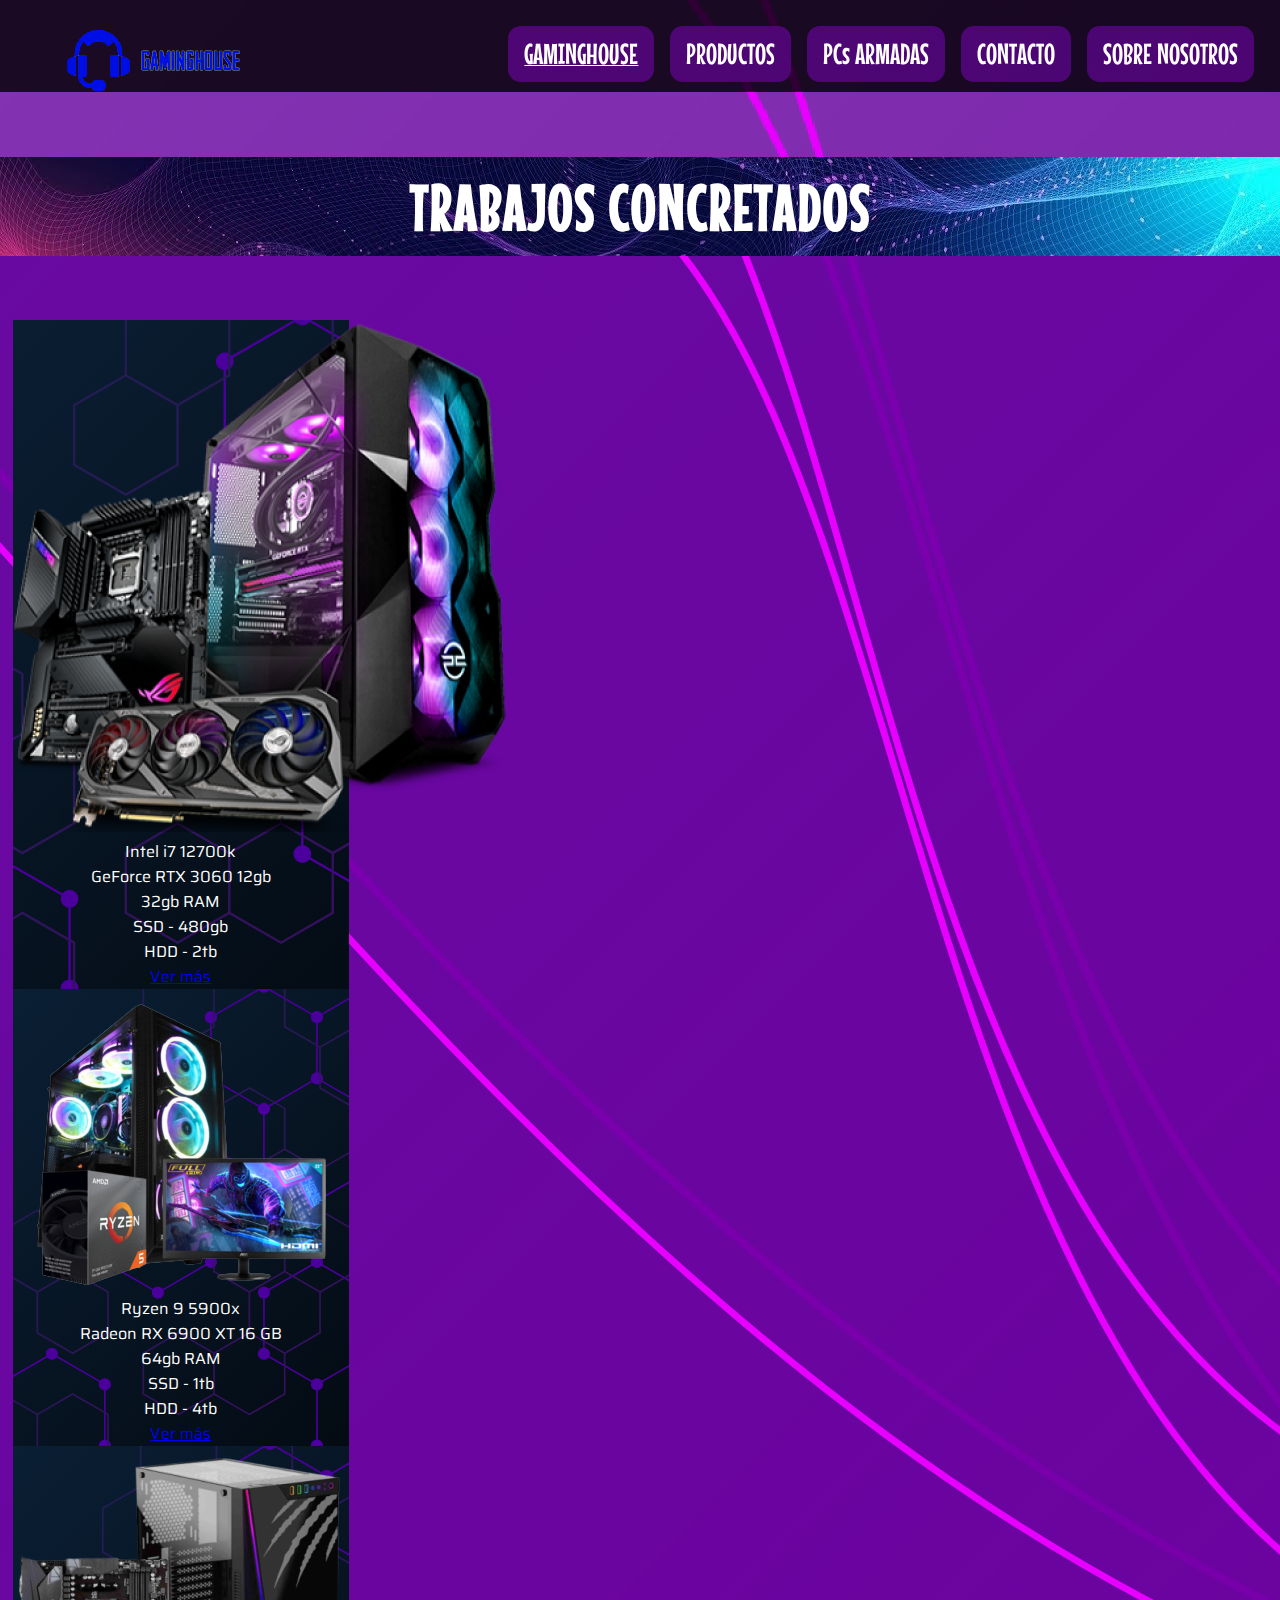
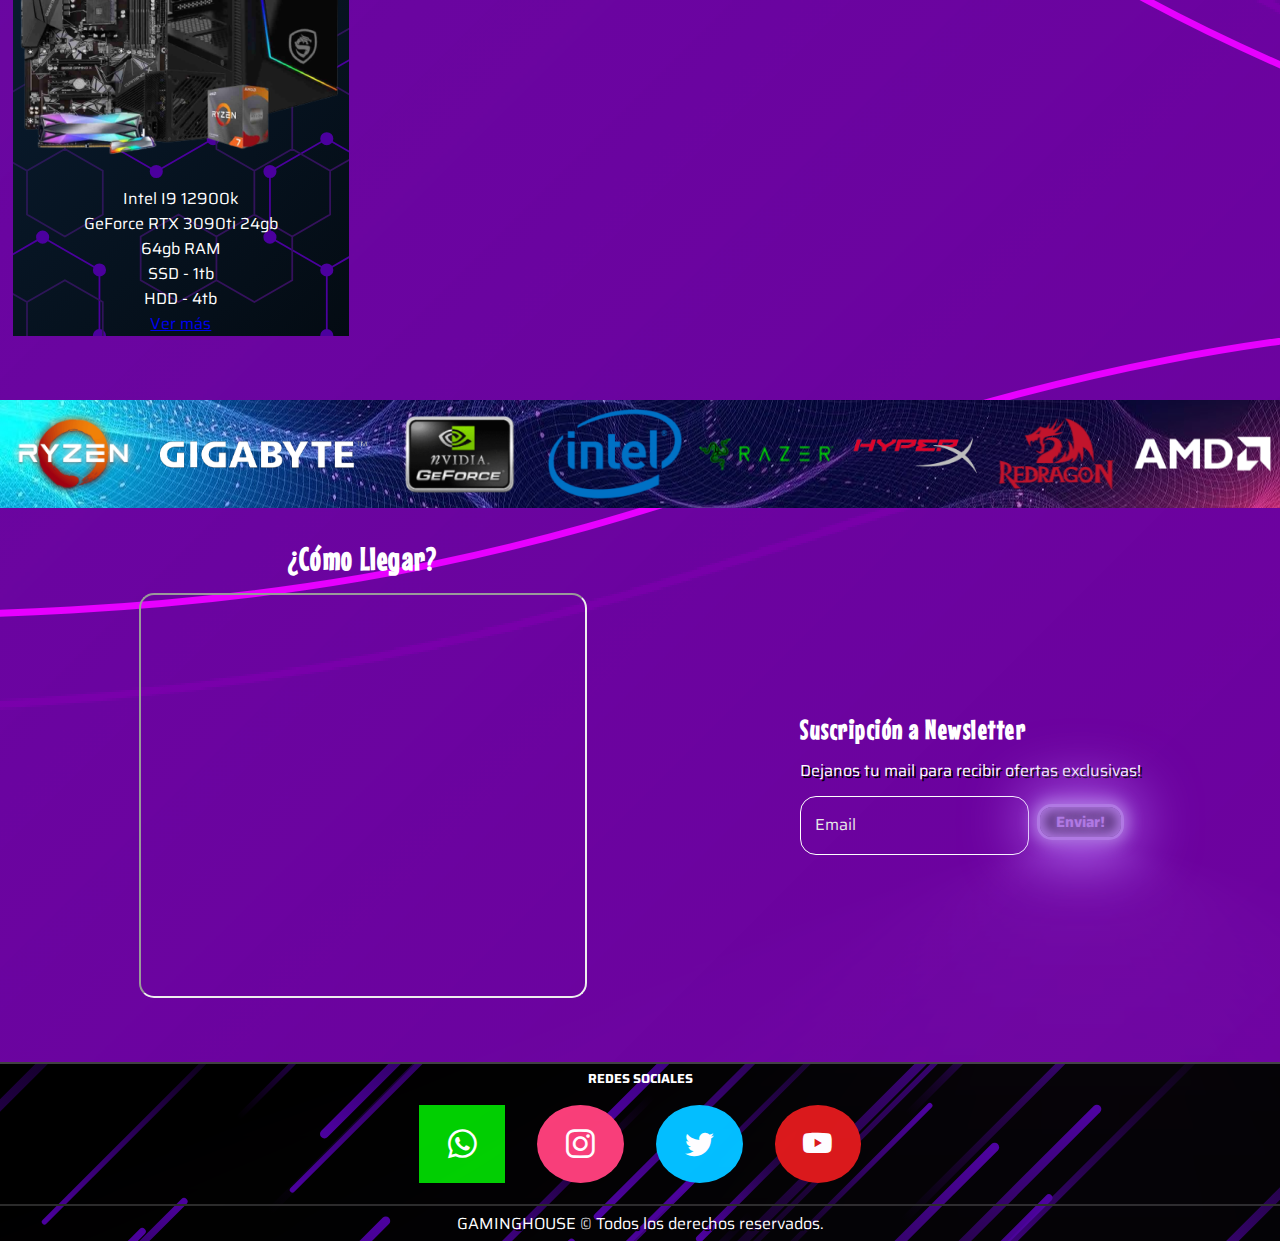
==== commit ae076e3d: "desafío SASS 2 y SEO completo" ====
--- a/index.html
+++ b/index.html
@@ -4,12 +4,14 @@
         <meta charset="UTF-8">
         <meta http-equiv="X-UA-Compatible" content="IE=edge">
         <meta name="viewport" content="width=device-width, initial-scale=1.0">
+        <meta name="description" content="Las mejores PCs gamer listas para usar y jugar 24/7.">
+        <meta name="keywords" content="pc gamer, gamer, gaminghouse, armado de pc, amd, ryzen, intel, rtx, radeon">
         <link rel="shortcut icon" href="./images/icono.png">
-        <title>GAMINGHOUSE</title>
+        <link rel="stylesheet" href="https://cdnjs.cloudflare.com/ajax/libs/animate.css/4.1.1/animate.min.css"/>
+        <link rel="stylesheet" href="https://cdn.jsdelivr.net/npm/bootstrap-icons@1.9.1/font/bootstrap-icons.css">
         <link href="https://cdn.jsdelivr.net/npm/bootstrap@5.2.0/dist/css/bootstrap.min.css" rel="stylesheet" integrity="sha384-gH2yIJqKdNHPEq0n4Mqa/HGKIhSkIHeL5AyhkYV8i59U5AR6csBvApHHNl/vI1Bx" crossorigin="anonymous">
-        <link rel="stylesheet" href="https://cdn.jsdelivr.net/npm/bootstrap-icons@1.9.1/font/bootstrap-icons.css">
-        <link rel="stylesheet" href="https://cdnjs.cloudflare.com/ajax/libs/animate.css/4.1.1/animate.min.css"/>
         <link rel="stylesheet" href="./styles/style.css">
+        <title>GamingHouse - Inicio</title>
     </head>
     <body>
         <header>
@@ -116,10 +118,10 @@
             </div>
             <div class="redes">
                 <ul class="redes__lista">
-                    <li class="whatsapp"><a href="https://web.whatsapp.com/" target="_blank"><i class="bi bi-whatsapp"></i></a></li>
-                    <li class="instagram"><a href="https://www.instagram.com" target="_blank"><i class="bi bi-instagram"></i></a></li>
-                    <li class="twitter"><a href="https://www.twitter.com" target="_blank"><i class="bi bi-twitter"></i></a></li>
-                    <li class="youtube"><a href="https://www.youtube.com" target="_blank"><i class="bi bi-youtube"></i></a></li>
+                    <li class="map-whatsapp"><a href="https://web.whatsapp.com/" target="_blank"><i class="bi bi-whatsapp"></i></a></li>
+                    <li class="map-instagram"><a href="https://www.instagram.com" target="_blank"><i class="bi bi-instagram"></i></a></li>
+                    <li class="map-twitter"><a href="https://www.twitter.com" target="_blank"><i class="bi bi-twitter"></i></a></li>
+                    <li class="map-youtube"><a href="https://www.youtube.com" target="_blank"><i class="bi bi-youtube"></i></a></li>
                 </ul>
             </div>
             <div class="footer__copy">
--- a/styles/style.css
+++ b/styles/style.css
@@ -1,5 +1,6 @@
 @charset "UTF-8";
 @import url("https://fonts.googleapis.com/css2?family=Mouse+Memoirs&family=Saira:wght@300;400;500;700&display=swap");
+/* MAP */
 * {
   padding: 0;
   margin: 0;
@@ -16,6 +17,7 @@
   overflow-x: hidden;
 }
 
+/*** INDEX ***/
 header .navegacionIndex {
   width: 100vw;
   background-color: rgba(0, 0, 0, 0.8);
@@ -290,15 +292,63 @@
   padding-left: 0;
   display: flex;
   list-style-type: none;
+  /* .map-instagram,
+  .map-twitter,
+  .map-youtube,
+  .map-whatsapp {
+      padding-inline: .8rem;
+  } Comentado para no perderlo en la entrega de SASS 2*/
+  /* MAP */
+  /* MAP */
+  /* MAP-GET */
+  /* MAP-GET */
+  /* EXTEND */
+  /* EXTEND */
+  /* MIXIN */
+  /* MIXIN */
 }
 footer .redes .redes__lista li a i {
   color: white;
 }
-footer .redes .redes__lista .instagram,
-footer .redes .redes__lista .twitter,
-footer .redes .redes__lista .youtube,
-footer .redes .redes__lista .whatsapp {
-  padding-inline: 0.8rem;
+footer .redes .redes__lista .map-whatsapp, footer .redes .redes__lista .map-instagram,
+footer .redes .redes__lista .map-twitter,
+footer .redes .redes__lista .map-youtube {
+  background-color: #00cf00;
+}
+footer .redes .redes__lista .map-instagram {
+  background-color: #f93d78;
+}
+footer .redes .redes__lista .map-twitter {
+  background-color: #00bfff;
+}
+footer .redes .redes__lista .map-youtube {
+  background-color: #db1717;
+}
+footer .redes .redes__lista .map-instagram {
+  background-color: #f93d78;
+}
+footer .redes .redes__lista .map-whatsapp:hover, footer .redes .redes__lista .map-instagram:hover,
+footer .redes .redes__lista .map-twitter:hover,
+footer .redes .redes__lista .map-youtube:hover {
+  outline: #2559e9 solid 3px;
+}
+footer .redes .redes__lista .map-instagram,
+footer .redes .redes__lista .map-twitter,
+footer .redes .redes__lista .map-youtube {
+  border-radius: 50%;
+}
+footer .redes .redes__lista .map-instagram:hover,
+footer .redes .redes__lista .map-twitter:hover,
+footer .redes .redes__lista .map-youtube:hover {
+  outline: white solid 5px;
+}
+footer .redes .redes__lista .map-instagram,
+footer .redes .redes__lista .map-whatsapp,
+footer .redes .redes__lista .map-twitter,
+footer .redes .redes__lista .map-youtube {
+  padding-inline: 1.8rem;
+  padding-block: 1rem;
+  margin-inline: 1rem;
 }
 footer .footer__copy {
   padding-block: 0.3rem;
@@ -309,6 +359,7 @@
   margin-bottom: 0;
 }
 
+/*** NAV de las otras 4 paginas ***/
 header .navegacion {
   width: 100vw;
   background-color: rgba(0, 0, 0, 0.8);
@@ -358,6 +409,7 @@
   text-decoration: underline;
 }
 
+/*** Productos ***/
 .mainProductos {
   padding-top: 0.01rem;
 }
@@ -516,6 +568,7 @@
   outline: #2559e9 solid 3px;
 }
 
+/*** PCs Armadas Y Contacto ***/
 .headerP {
   padding-bottom: 7.343rem;
 }
@@ -647,6 +700,7 @@
           animation-iteration-count: infinite;
 }
 
+/*** Sobre Nosotros ***/
 .sobreNosotros {
   background-image: url(./../images/fondo.png);
   background-repeat: no-repeat;
@@ -684,6 +738,7 @@
   text-decoration: none;
 }
 
+/*** Media Queries ***/
 @media screen and (max-width: 600px) {
   header .navegacionIndex {
     width: 100%;
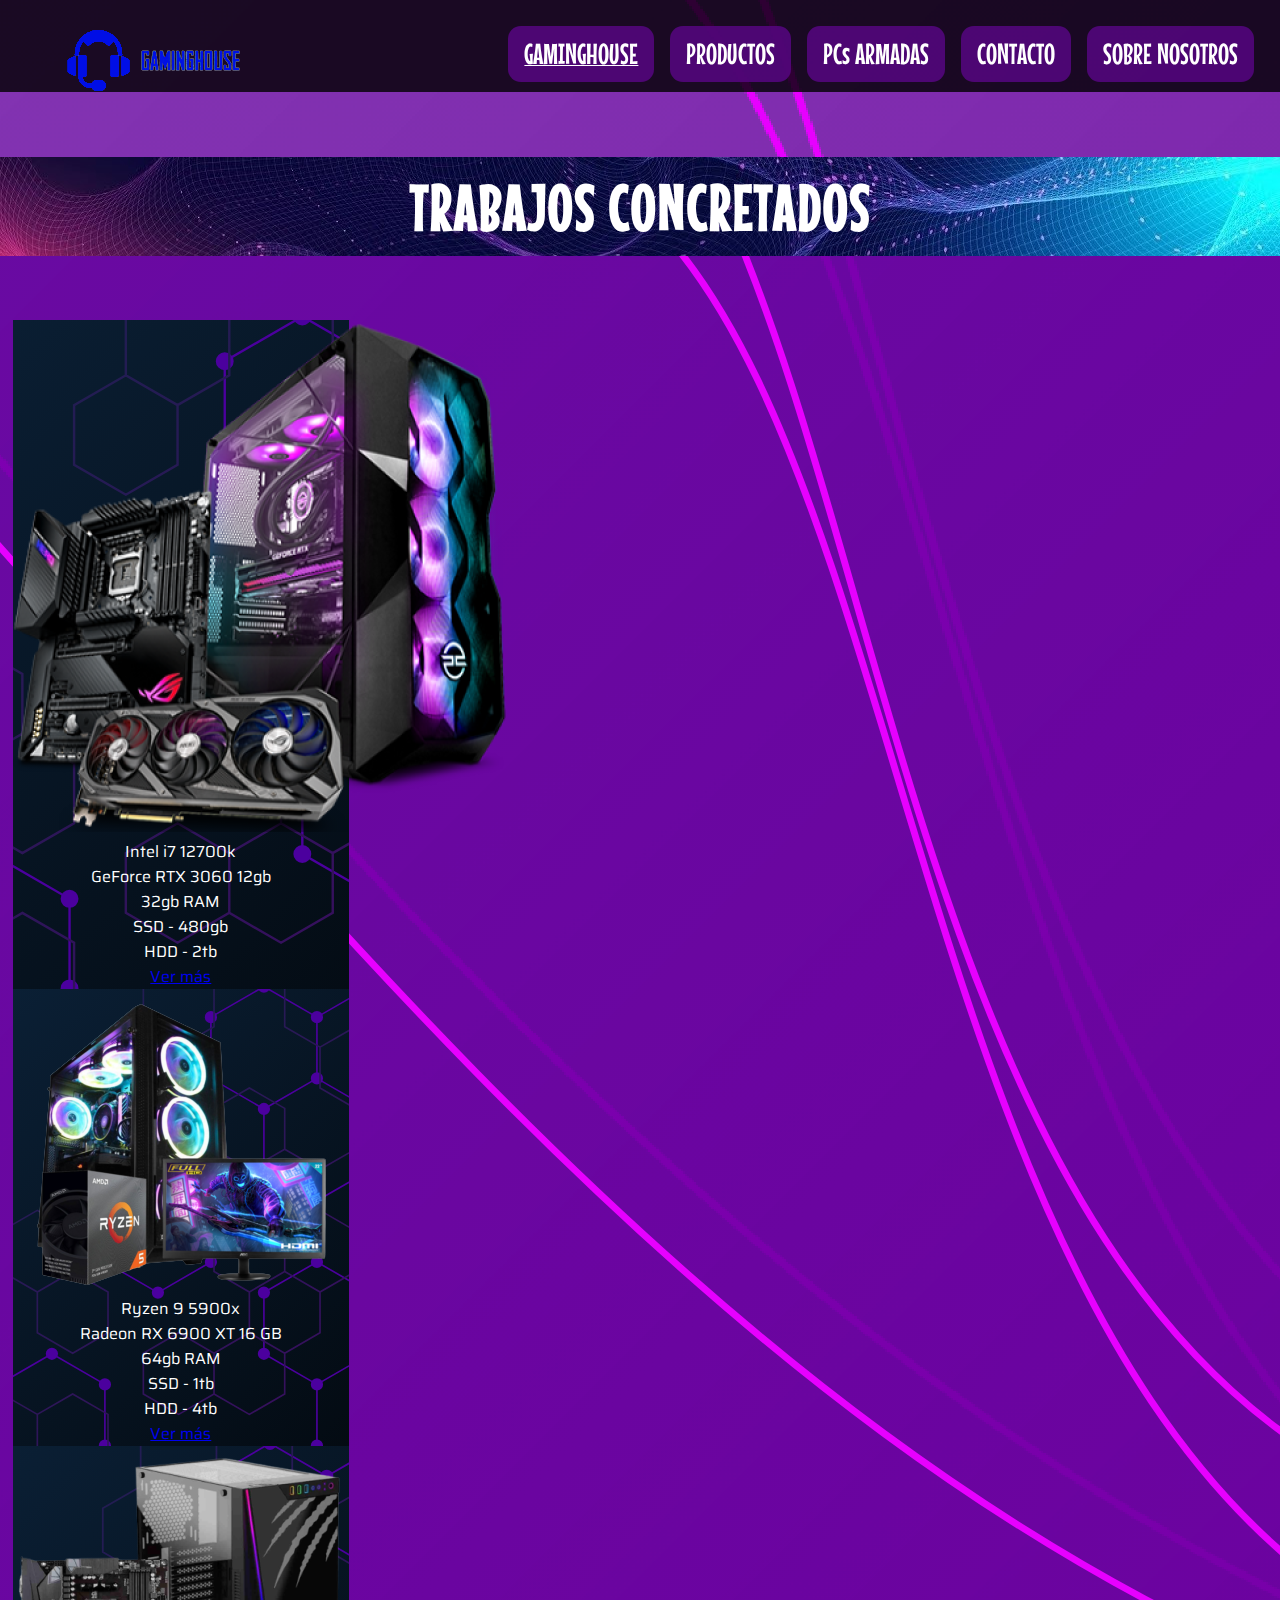
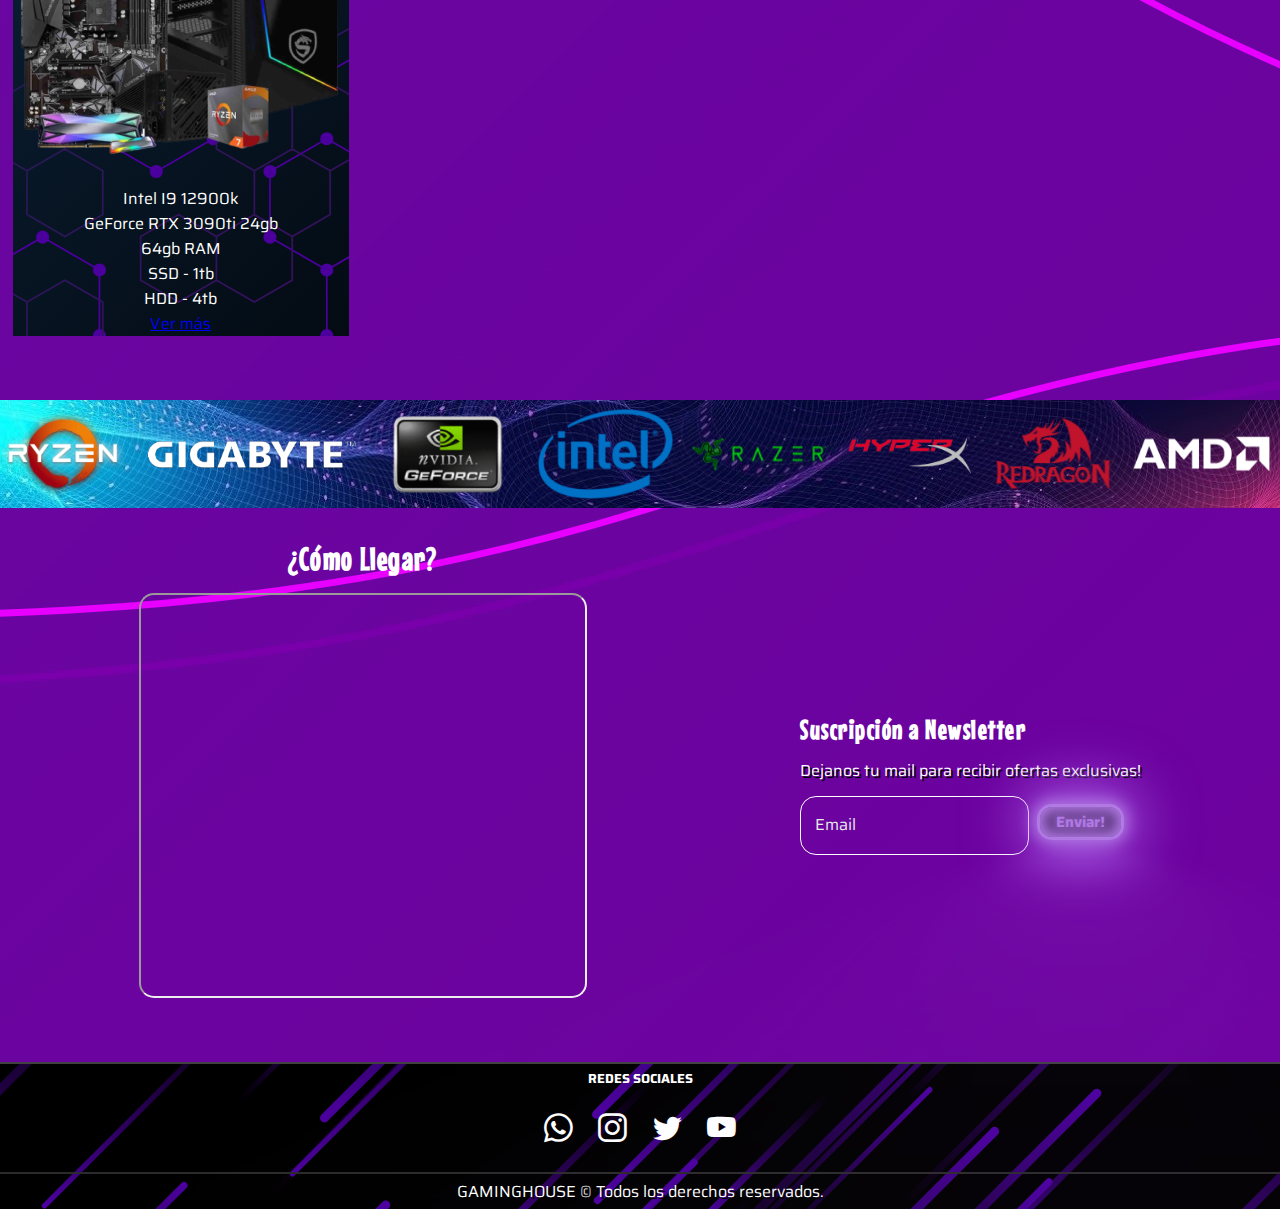
==== commit b7f8b67d: "proyecto final agregado de mediaqueries 1280px" ====
--- a/index.html
+++ b/index.html
@@ -34,7 +34,7 @@
             <video class="video" src="https://res.cloudinary.com/legend-zed/video/upload/v1659563360/Images/video_zrqrpr.mp4" type="video/mp4" alt="Armado de PC" autoplay muted loop></video>
         </main>
         <div>
-            <h2 class="titulo">TRABAJOS CONCRETADOS</h2>
+            <h1 class="titulo">TRABAJOS CONCRETADOS</h1>
         </div> 
         <section>
             <div class="concretados">
@@ -55,7 +55,7 @@
                     <div class="card card-index col-md-4">
                         <img src="images/completado2.png" class="card-img-top" alt="pc-gamer-2">
                         <div class="card-body">
-                                <ul class="centrado">
+                                <ul class="card-list">
                                     <li>Ryzen 9 5900x</li>
                                     <li>Radeon RX 6900 XT 16 GB</li>
                                     <li>64gb RAM</li>
@@ -68,7 +68,7 @@
                     <div class="card card-index col-md-4">
                         <img src="images/completado3.png" class="card-img-top" alt="pc-gamer-3">
                         <div class="card-body">
-                                <ul class="centrado">
+                                <ul class="card-list">
                                     <li>Intel I9 12900k</li>
                                     <li>GeForce RTX 3090ti 24gb</li>
                                     <li>64gb RAM</li>
@@ -118,12 +118,12 @@
             </div>
             <div class="redes">
                 <ul class="redes__lista">
-                    <li class="map-whatsapp"><a href="https://web.whatsapp.com/" target="_blank"><i class="bi bi-whatsapp"></i></a></li>
-                    <li class="map-instagram"><a href="https://www.instagram.com" target="_blank"><i class="bi bi-instagram"></i></a></li>
-                    <li class="map-twitter"><a href="https://www.twitter.com" target="_blank"><i class="bi bi-twitter"></i></a></li>
-                    <li class="map-youtube"><a href="https://www.youtube.com" target="_blank"><i class="bi bi-youtube"></i></a></li>
+                    <li class="whatsapp"><a href="https://web.whatsapp.com/" target="_blank"><i class="bi bi-whatsapp"></i></a></li>
+                    <li class="instagram"><a href="https://www.instagram.com" target="_blank"><i class="bi bi-instagram"></i></a></li>
+                    <li class="twitter"><a href="https://www.twitter.com" target="_blank"><i class="bi bi-twitter"></i></a></li>
+                    <li class="youtube"><a href="https://www.youtube.com" target="_blank"><i class="bi bi-youtube"></i></a></li>
                 </ul>
-            </div>
+            </div> 
             <div class="footer__copy">
                 <p>GAMINGHOUSE © Todos los derechos reservados.</p>
             </div>
--- a/styles/style.css
+++ b/styles/style.css
@@ -74,10 +74,8 @@
   width: 100%;
 }
 
-div h2 {
+div .titulo {
   margin: 0;
-}
-div h2.titulo {
   padding-block: 0.8rem;
   background-image: url(../images/titulos7.jpg);
   background-size: cover;
@@ -117,6 +115,7 @@
 }
 
 .marcas {
+  margin-left: -0.9%;
   height: 12vh;
   background-image: url(../images/titulo-invertido.jpg);
   background-size: cover;
@@ -292,63 +291,15 @@
   padding-left: 0;
   display: flex;
   list-style-type: none;
-  /* .map-instagram,
-  .map-twitter,
-  .map-youtube,
-  .map-whatsapp {
-      padding-inline: .8rem;
-  } Comentado para no perderlo en la entrega de SASS 2*/
-  /* MAP */
-  /* MAP */
-  /* MAP-GET */
-  /* MAP-GET */
-  /* EXTEND */
-  /* EXTEND */
-  /* MIXIN */
-  /* MIXIN */
 }
 footer .redes .redes__lista li a i {
   color: white;
 }
-footer .redes .redes__lista .map-whatsapp, footer .redes .redes__lista .map-instagram,
-footer .redes .redes__lista .map-twitter,
-footer .redes .redes__lista .map-youtube {
-  background-color: #00cf00;
-}
-footer .redes .redes__lista .map-instagram {
-  background-color: #f93d78;
-}
-footer .redes .redes__lista .map-twitter {
-  background-color: #00bfff;
-}
-footer .redes .redes__lista .map-youtube {
-  background-color: #db1717;
-}
-footer .redes .redes__lista .map-instagram {
-  background-color: #f93d78;
-}
-footer .redes .redes__lista .map-whatsapp:hover, footer .redes .redes__lista .map-instagram:hover,
-footer .redes .redes__lista .map-twitter:hover,
-footer .redes .redes__lista .map-youtube:hover {
-  outline: #2559e9 solid 3px;
-}
-footer .redes .redes__lista .map-instagram,
-footer .redes .redes__lista .map-twitter,
-footer .redes .redes__lista .map-youtube {
-  border-radius: 50%;
-}
-footer .redes .redes__lista .map-instagram:hover,
-footer .redes .redes__lista .map-twitter:hover,
-footer .redes .redes__lista .map-youtube:hover {
-  outline: white solid 5px;
-}
-footer .redes .redes__lista .map-instagram,
-footer .redes .redes__lista .map-whatsapp,
-footer .redes .redes__lista .map-twitter,
-footer .redes .redes__lista .map-youtube {
-  padding-inline: 1.8rem;
-  padding-block: 1rem;
-  margin-inline: 1rem;
+footer .redes .redes__lista .instagram,
+footer .redes .redes__lista .twitter,
+footer .redes .redes__lista .youtube,
+footer .redes .redes__lista .whatsapp {
+  padding-inline: 0.8rem;
 }
 footer .footer__copy {
   padding-block: 0.3rem;
@@ -739,6 +690,103 @@
 }
 
 /*** Media Queries ***/
+@media screen and (max-width: 1024px) {
+  header .navegacionIndex {
+    background-color: black;
+  }
+  header .navegacionIndex a .logo {
+    padding-left: 1rem;
+  }
+  header .navegacionIndex .nav__menu {
+    gap: 0.8rem;
+  }
+  header .navegacionIndex .nav__menu .nav__itemIndex {
+    padding-inline: 0.3rem;
+  }
+  main .video {
+    margin-top: 7.3rem;
+  }
+  section .concretados .row-index .card-index {
+    width: 18rem;
+  }
+  section .marcas {
+    margin-left: -0.65rem;
+  }
+  section .marcas .ryzen,
+section .marcas .gigabyte,
+section .marcas .geforce,
+section .marcas .intel,
+section .marcas .razer,
+section .marcas .hyperx,
+section .marcas .redragon,
+section .marcas .amd {
+    width: 12vw;
+  }
+  section .preFooter {
+    display: flex;
+    flex-direction: column;
+    align-items: center;
+    padding-bottom: 2.8rem;
+  }
+  section .preFooter .ubicacion .ubicacion__mapa {
+    width: 60vw;
+  }
+  section .preFooter .newsletter {
+    text-align: center;
+  }
+  section .preFooter .newsletter .newsletter__datos .formIndex .submitIndex {
+    margin-left: 1rem;
+  }
+  /*** Nav de las demás páginas ***/
+  header .navegacion {
+    background-color: black;
+  }
+  header .navegacion a .logo {
+    padding-left: 1rem;
+  }
+  header .navegacion .nav__menu {
+    gap: 0.8rem;
+  }
+  header .navegacion .nav__menu .nav__item {
+    padding-inline: 0.3rem;
+  }
+  /*** PRODUCTOS ***/
+  section .productos1 .mother1 img {
+    width: 18vw;
+  }
+  section .productos1 .mother2 img {
+    width: 18vw;
+  }
+  section .productos1 .cpu2 img {
+    width: 18vw;
+  }
+  section .productos1 .cpu1 img {
+    width: 18vw;
+  }
+  section .productos1 .fuente img {
+    width: 20vw;
+  }
+  section .productos2 .teclado1 img {
+    width: 18vw;
+  }
+  section .productos2 .redragonT img {
+    width: 18vw;
+  }
+  section .productos2 .auris2 img {
+    width: 18vw;
+  }
+  /*** SOBRE NOSOTROS ***/
+  .sobreNosotros .sobreNosotros-container {
+    margin-top: -3rem;
+    margin-bottom: -10rem;
+    flex-direction: column;
+    align-items: center;
+    justify-content: center;
+  }
+  .sobreNosotros .sobreNosotros-container .card-sobreNosotros {
+    width: 50vw;
+  }
+}
 @media screen and (max-width: 600px) {
   header .navegacionIndex {
     width: 100%;
@@ -758,6 +806,7 @@
             clip-path: circle(100% at center);
   }
   header .nav__menu {
+    padding-block: 5rem;
     position: fixed;
     top: 7.6rem;
     bottom: 0;
@@ -780,13 +829,17 @@
   }
   div .titulo {
     padding-block: 0.4rem;
-    font-size: bold;
+    font-size: 350%;
   }
   section .concretados {
     padding-top: 2rem;
     padding-bottom: 4rem;
   }
+  section .concretados .row-index .card-index {
+    width: 23rem;
+  }
   section .marcas {
+    margin-left: 0;
     height: 50vh;
     display: grid;
     justify-items: center;
@@ -796,27 +849,51 @@
   }
   section .marcas .ryzen {
     grid-area: ryzen;
+    width: -webkit-max-content;
+    width: -moz-max-content;
+    width: max-content;
   }
   section .marcas .gigabyte {
     grid-area: gigabyte;
+    width: -webkit-max-content;
+    width: -moz-max-content;
+    width: max-content;
   }
   section .marcas .geforce {
     grid-area: geforce;
+    width: -webkit-max-content;
+    width: -moz-max-content;
+    width: max-content;
   }
   section .marcas .intel {
     grid-area: intel;
+    width: -webkit-max-content;
+    width: -moz-max-content;
+    width: max-content;
   }
   section .marcas .razer {
     grid-area: razer;
+    width: -webkit-max-content;
+    width: -moz-max-content;
+    width: max-content;
   }
   section .marcas .hyperx {
     grid-area: hyperx;
+    width: -webkit-max-content;
+    width: -moz-max-content;
+    width: max-content;
   }
   section .marcas .redragon {
     grid-area: redragon;
+    width: -webkit-max-content;
+    width: -moz-max-content;
+    width: max-content;
   }
   section .marcas .amd {
     grid-area: amd;
+    width: -webkit-max-content;
+    width: -moz-max-content;
+    width: max-content;
   }
   section .preFooter {
     padding-bottom: 3rem;
@@ -826,7 +903,11 @@
     align-items: center;
   }
   section .preFooter .ubicacion .ubicacion__mapa {
+    height: 30vh;
     width: 70vw;
+  }
+  section .preFooter .newsletter {
+    margin-left: -2%;
   }
   section .preFooter .newsletter .newsletter__datos .formIndex .input__group .input:focus ~ label, section .preFooter .newsletter .newsletter__datos .formIndex .input__group .input:valid ~ label {
     background-color: #6C009E;
@@ -847,40 +928,8 @@
     -webkit-clip-path: circle(100% at center);
             clip-path: circle(100% at center);
   }
-  .navegacionIndex {
-    width: 100%;
-    padding-inline: 1.6rem;
-    padding-top: 1.6rem;
-    padding-bottom: 2.1rem;
-    margin-bottom: 0.1rem;
-    background-color: rgb(0, 0, 0);
-  }
-  .navegacionIndex .nav__label {
-    display: block;
-    cursor: pointer;
-  }
-  .navegacionIndex .nav__input:checked + .nav__menu {
-    background-color: #a850ff;
-    -webkit-clip-path: circle(100% at center);
-            clip-path: circle(100% at center);
-  }
-  .navegacionIndex .nav__menu {
-    position: fixed;
-    top: 7.6rem;
-    bottom: 0;
-    width: 100%;
-    height: 90vh;
-    left: 0;
-    background-color: #a850ff;
-    display: flex;
-    justify-content: space-evenly;
-    flex-direction: column;
-    align-items: center;
-    -webkit-clip-path: circle(0 at center);
-            clip-path: circle(0 at center);
-    transition: -webkit-clip-path 0.7s ease-in-out;
-    transition: clip-path 0.7s ease-in-out;
-    transition: clip-path 0.7s ease-in-out, -webkit-clip-path 0.7s ease-in-out;
+  header .navegacion .nav__menu {
+    padding-block: 5rem;
   }
   /*** PRODUCTOS ***/
   .mainProductos .titulo2 {
@@ -890,29 +939,79 @@
     width: 45vw;
     font-size: 200%;
   }
-  section .productos1,
-section .productos2 {
+  section .productos1 {
     display: flex;
     flex-direction: column;
+  }
+  section .productos1 .mother1 img {
+    width: -webkit-max-content;
+    width: -moz-max-content;
+    width: max-content;
+  }
+  section .productos1 .mother2 img {
+    width: -webkit-max-content;
+    width: -moz-max-content;
+    width: max-content;
+  }
+  section .productos1 .cpu2 img {
+    width: -webkit-max-content;
+    width: -moz-max-content;
+    width: max-content;
+  }
+  section .productos1 .cpu1 img {
+    width: -webkit-max-content;
+    width: -moz-max-content;
+    width: max-content;
+  }
+  section .productos1 .fuente img {
+    width: -webkit-max-content;
+    width: -moz-max-content;
+    width: max-content;
+  }
+  section .productos2 {
+    display: flex;
+    flex-direction: column;
+  }
+  section .productos2 .teclado1 img {
+    width: -webkit-max-content;
+    width: -moz-max-content;
+    width: max-content;
+  }
+  section .productos2 .redragonT img {
+    width: -webkit-max-content;
+    width: -moz-max-content;
+    width: max-content;
+  }
+  section .productos2 .auris2 img {
+    width: -webkit-max-content;
+    width: -moz-max-content;
+    width: max-content;
   }
   /*** PCs ARMADAS ***/
   main .titulo3 {
     margin-top: 0.313rem;
     padding-block: 0.4rem;
-    font-size: 350%;
+    font-size: 300%;
   }
   section .pc {
     display: flex;
     flex-direction: column;
   }
+  section .pc .pc__caja {
+    width: 70vw;
+  }
+  section .pc .pc__caja img {
+    width: 65vw;
+  }
   /*** SOBRE NOSOTROS ***/
   .sobreNosotros .sobreNosotros-container {
-    margin-block: -5rem;
+    margin-top: -7rem;
+    margin-bottom: -14rem;
     display: flex;
     flex-direction: column;
     justify-content: center;
     align-items: center;
-    gap: 1rem;
+    gap: 1.2rem;
   }
   .sobreNosotros .sobreNosotros-container .card-sobreNosotros {
     width: 70vw;
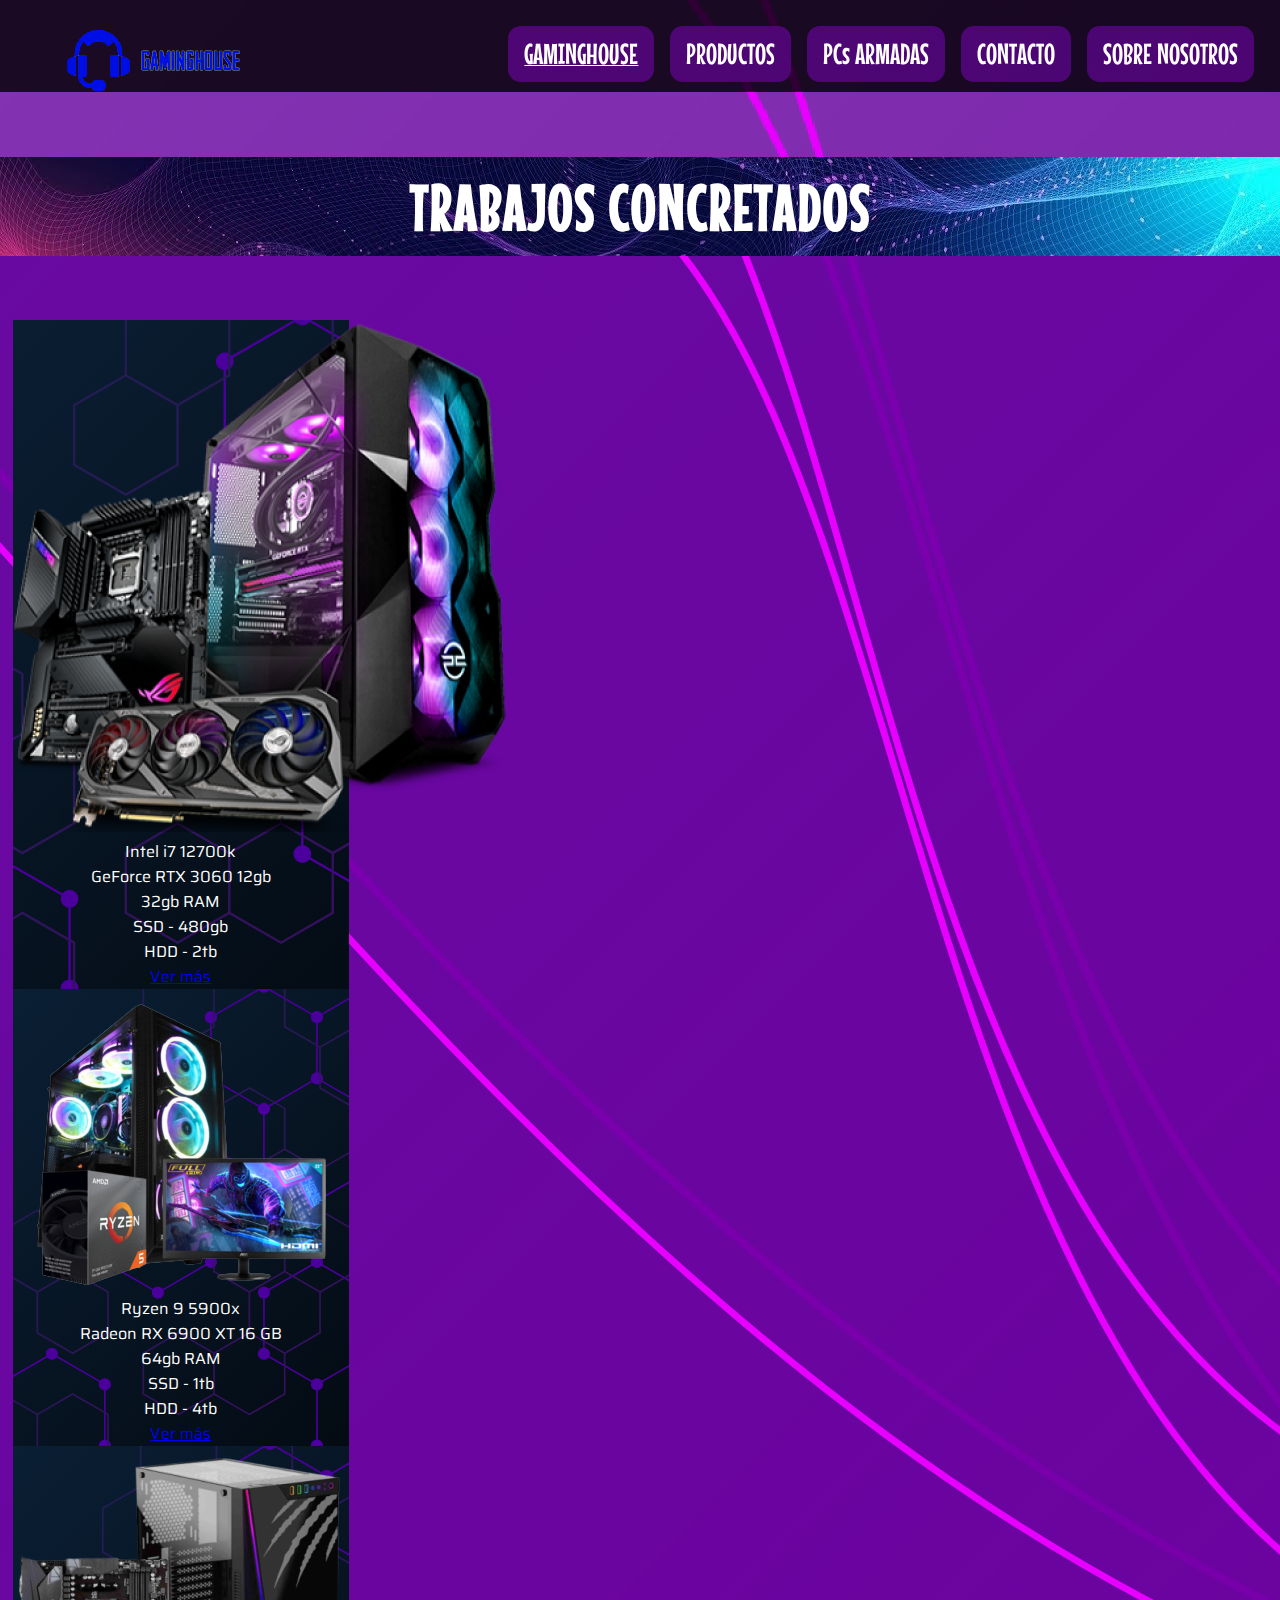
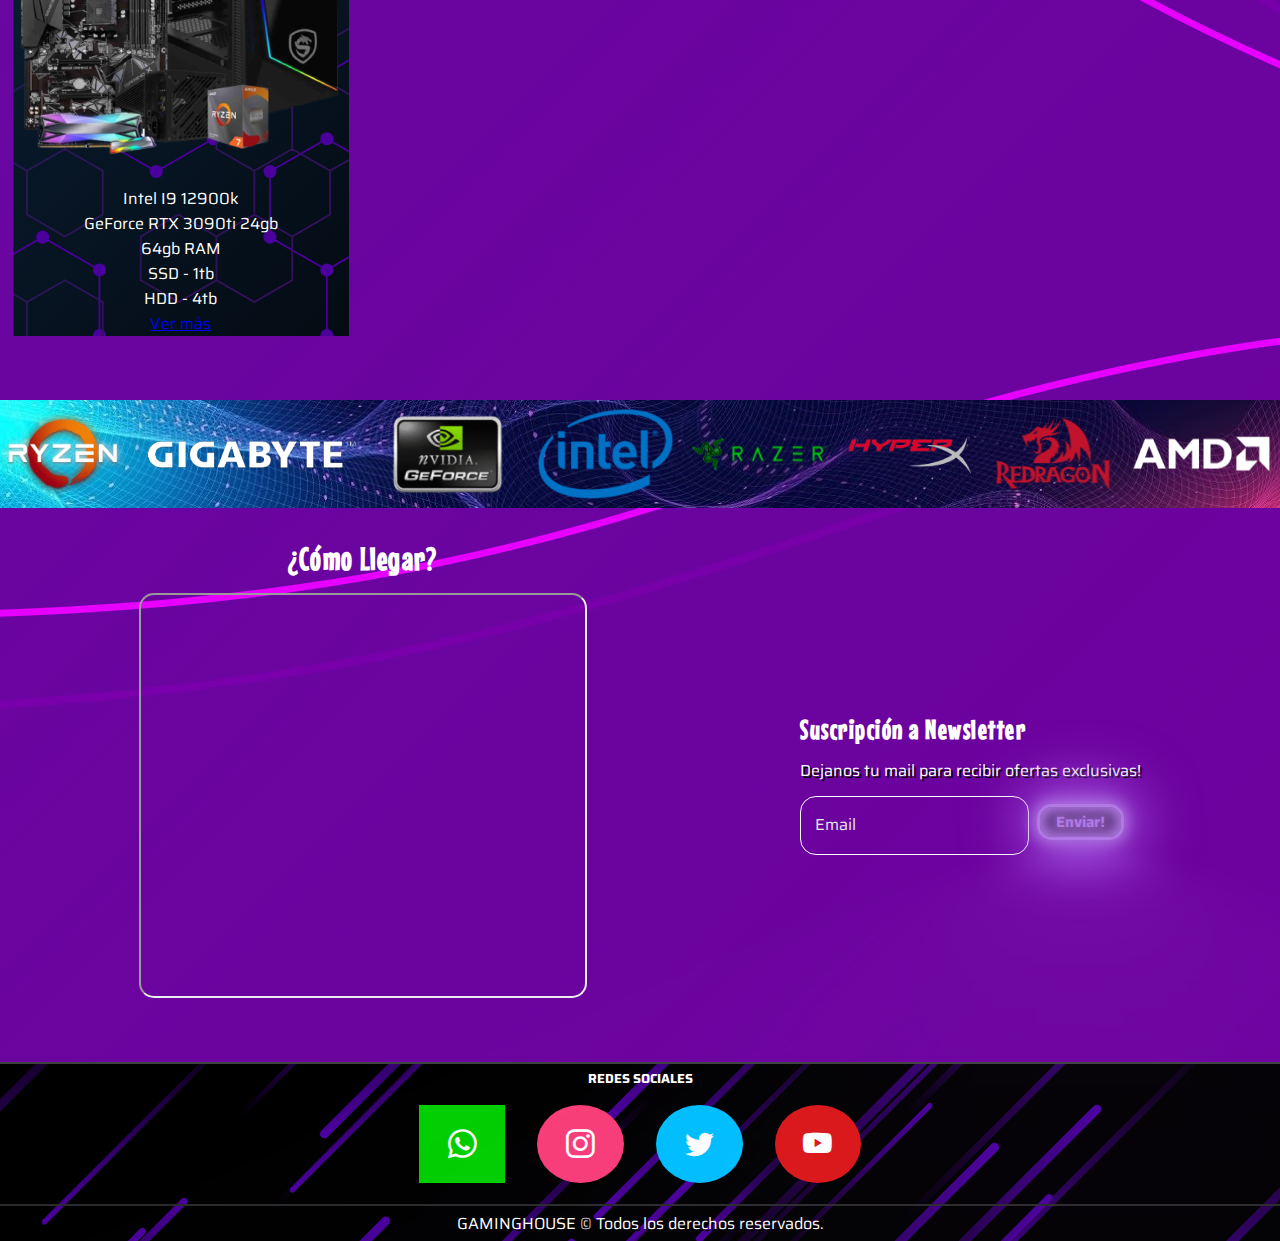
==== commit 6aa92b50: "desafio sass 2 y seo COMPLETADO" ====
--- a/index.html
+++ b/index.html
@@ -118,10 +118,10 @@
             </div>
             <div class="redes">
                 <ul class="redes__lista">
-                    <li class="whatsapp"><a href="https://web.whatsapp.com/" target="_blank"><i class="bi bi-whatsapp"></i></a></li>
-                    <li class="instagram"><a href="https://www.instagram.com" target="_blank"><i class="bi bi-instagram"></i></a></li>
-                    <li class="twitter"><a href="https://www.twitter.com" target="_blank"><i class="bi bi-twitter"></i></a></li>
-                    <li class="youtube"><a href="https://www.youtube.com" target="_blank"><i class="bi bi-youtube"></i></a></li>
+                    <li class="map-whatsapp"><a href="https://web.whatsapp.com/" target="_blank"><i class="bi bi-whatsapp"></i></a></li>
+                    <li class="map-instagram"><a href="https://www.instagram.com" target="_blank"><i class="bi bi-instagram"></i></a></li>
+                    <li class="map-twitter"><a href="https://www.twitter.com" target="_blank"><i class="bi bi-twitter"></i></a></li>
+                    <li class="map-youtube"><a href="https://www.youtube.com" target="_blank"><i class="bi bi-youtube"></i></a></li>
                 </ul>
             </div> 
             <div class="footer__copy">
--- a/styles/style.css
+++ b/styles/style.css
@@ -291,15 +291,63 @@
   padding-left: 0;
   display: flex;
   list-style-type: none;
+  /* MAP */
+  /* MAP */
+  /* MAP-GET */
+  /* MAP-GET */
+  /* EXTEND */
+  /* EXTEND */
+  /* MIXIN */
+  /* MIXIN */
 }
 footer .redes .redes__lista li a i {
   color: white;
 }
-footer .redes .redes__lista .instagram,
-footer .redes .redes__lista .twitter,
-footer .redes .redes__lista .youtube,
-footer .redes .redes__lista .whatsapp {
+footer .redes .redes__lista .map-instagram,
+footer .redes .redes__lista .map-twitter,
+footer .redes .redes__lista .map-youtube,
+footer .redes .redes__lista .map-whatsapp {
   padding-inline: 0.8rem;
+}
+footer .redes .redes__lista .map-whatsapp, footer .redes .redes__lista .map-instagram,
+footer .redes .redes__lista .map-twitter,
+footer .redes .redes__lista .map-youtube {
+  background-color: #00cf00;
+}
+footer .redes .redes__lista .map-instagram {
+  background-color: #f93d78;
+}
+footer .redes .redes__lista .map-twitter {
+  background-color: #00bfff;
+}
+footer .redes .redes__lista .map-youtube {
+  background-color: #db1717;
+}
+footer .redes .redes__lista .map-instagram {
+  background-color: #f93d78;
+}
+footer .redes .redes__lista .map-whatsapp:hover, footer .redes .redes__lista .map-instagram:hover,
+footer .redes .redes__lista .map-twitter:hover,
+footer .redes .redes__lista .map-youtube:hover {
+  outline: #2559e9 solid 3px;
+}
+footer .redes .redes__lista .map-instagram,
+footer .redes .redes__lista .map-twitter,
+footer .redes .redes__lista .map-youtube {
+  border-radius: 50%;
+}
+footer .redes .redes__lista .map-instagram:hover,
+footer .redes .redes__lista .map-twitter:hover,
+footer .redes .redes__lista .map-youtube:hover {
+  outline: white solid 5px;
+}
+footer .redes .redes__lista .map-instagram,
+footer .redes .redes__lista .map-whatsapp,
+footer .redes .redes__lista .map-twitter,
+footer .redes .redes__lista .map-youtube {
+  padding-inline: 1.8rem;
+  padding-block: 1rem;
+  margin-inline: 1rem;
 }
 footer .footer__copy {
   padding-block: 0.3rem;
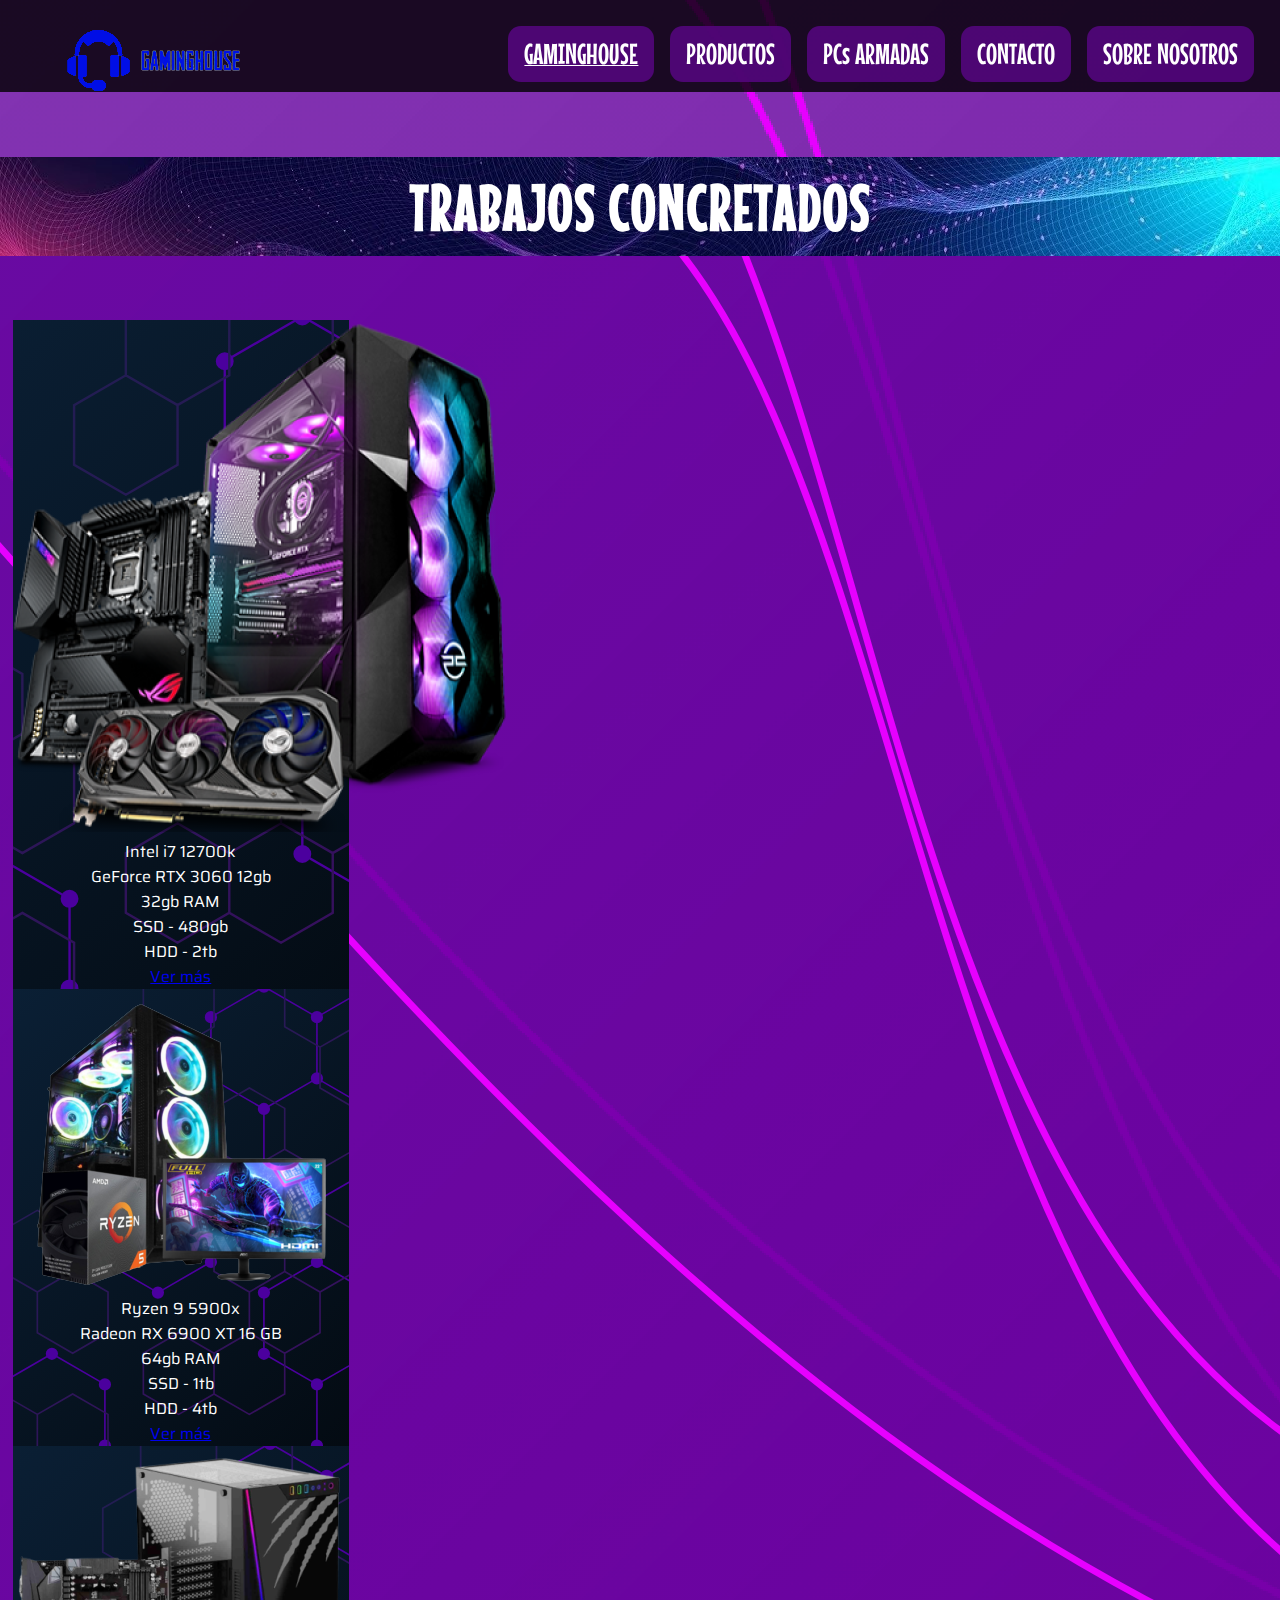
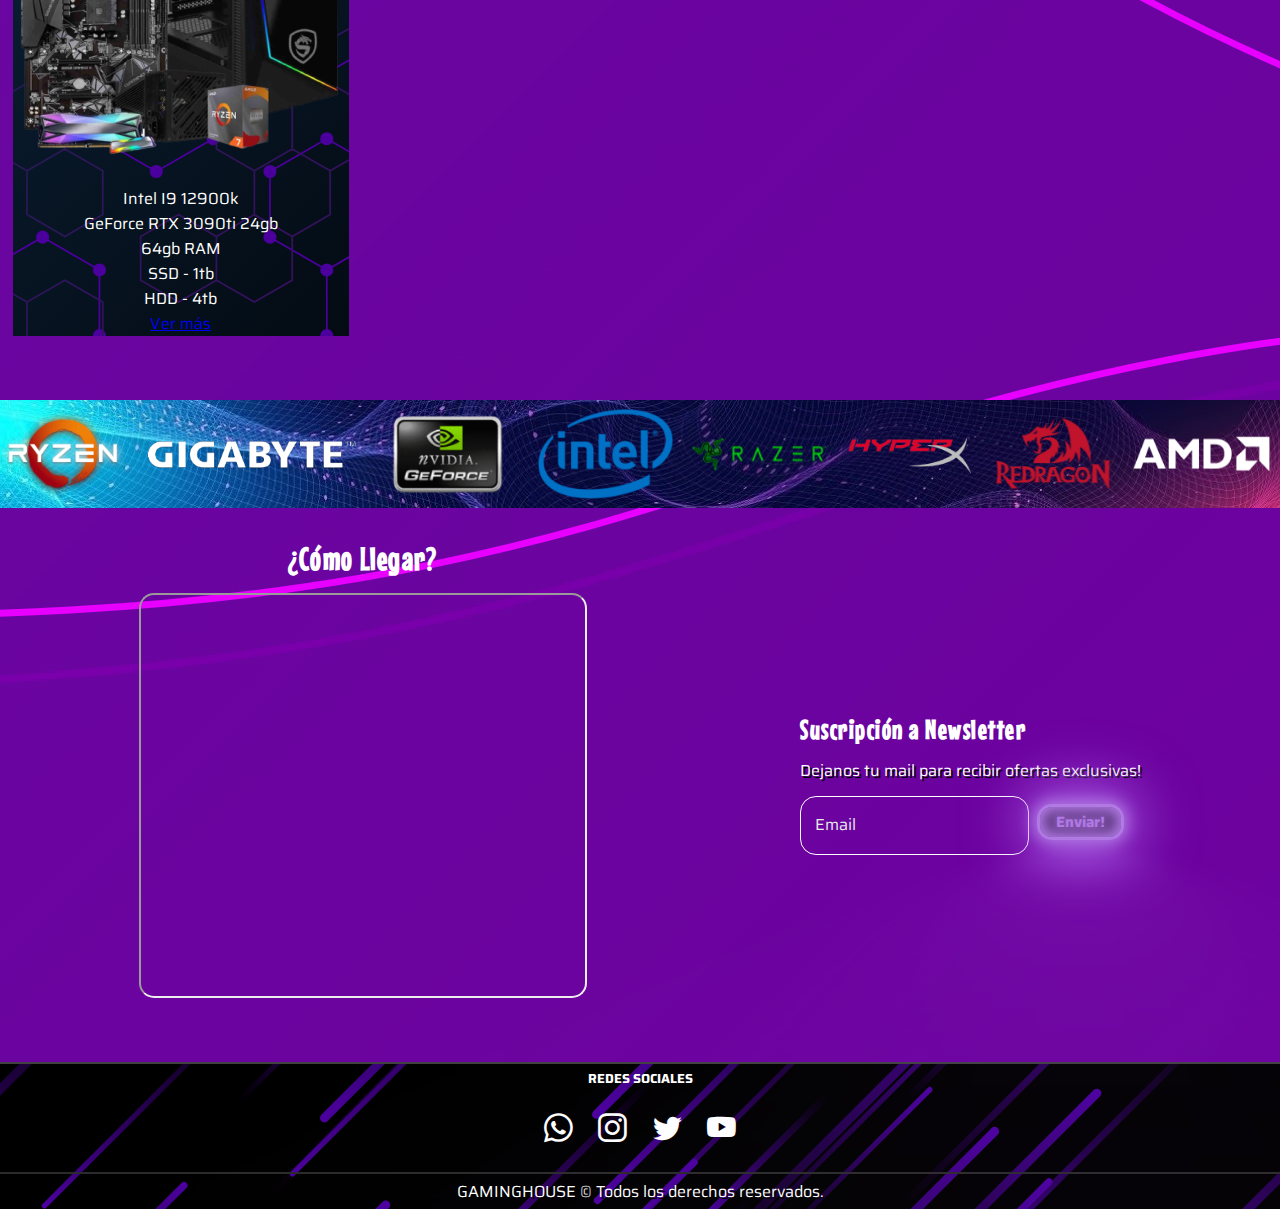
==== commit ae8201fe: "tercera entrega de proyecto final" ====
--- a/index.html
+++ b/index.html
@@ -118,10 +118,10 @@
             </div>
             <div class="redes">
                 <ul class="redes__lista">
-                    <li class="map-whatsapp"><a href="https://web.whatsapp.com/" target="_blank"><i class="bi bi-whatsapp"></i></a></li>
-                    <li class="map-instagram"><a href="https://www.instagram.com" target="_blank"><i class="bi bi-instagram"></i></a></li>
-                    <li class="map-twitter"><a href="https://www.twitter.com" target="_blank"><i class="bi bi-twitter"></i></a></li>
-                    <li class="map-youtube"><a href="https://www.youtube.com" target="_blank"><i class="bi bi-youtube"></i></a></li>
+                    <li class="whatsapp"><a href="https://web.whatsapp.com/" target="_blank"><i class="bi bi-whatsapp"></i></a></li>
+                    <li class="instagram"><a href="https://www.instagram.com" target="_blank"><i class="bi bi-instagram"></i></a></li>
+                    <li class="twitter"><a href="https://www.twitter.com" target="_blank"><i class="bi bi-twitter"></i></a></li>
+                    <li class="youtube"><a href="https://www.youtube.com" target="_blank"><i class="bi bi-youtube"></i></a></li>
                 </ul>
             </div> 
             <div class="footer__copy">
--- a/styles/style.css
+++ b/styles/style.css
@@ -1,6 +1,5 @@
 @charset "UTF-8";
 @import url("https://fonts.googleapis.com/css2?family=Mouse+Memoirs&family=Saira:wght@300;400;500;700&display=swap");
-/* MAP */
 * {
   padding: 0;
   margin: 0;
@@ -291,63 +290,15 @@
   padding-left: 0;
   display: flex;
   list-style-type: none;
-  /* MAP */
-  /* MAP */
-  /* MAP-GET */
-  /* MAP-GET */
-  /* EXTEND */
-  /* EXTEND */
-  /* MIXIN */
-  /* MIXIN */
 }
 footer .redes .redes__lista li a i {
   color: white;
 }
-footer .redes .redes__lista .map-instagram,
-footer .redes .redes__lista .map-twitter,
-footer .redes .redes__lista .map-youtube,
-footer .redes .redes__lista .map-whatsapp {
+footer .redes .redes__lista .instagram,
+footer .redes .redes__lista .twitter,
+footer .redes .redes__lista .youtube,
+footer .redes .redes__lista .whatsapp {
   padding-inline: 0.8rem;
-}
-footer .redes .redes__lista .map-whatsapp, footer .redes .redes__lista .map-instagram,
-footer .redes .redes__lista .map-twitter,
-footer .redes .redes__lista .map-youtube {
-  background-color: #00cf00;
-}
-footer .redes .redes__lista .map-instagram {
-  background-color: #f93d78;
-}
-footer .redes .redes__lista .map-twitter {
-  background-color: #00bfff;
-}
-footer .redes .redes__lista .map-youtube {
-  background-color: #db1717;
-}
-footer .redes .redes__lista .map-instagram {
-  background-color: #f93d78;
-}
-footer .redes .redes__lista .map-whatsapp:hover, footer .redes .redes__lista .map-instagram:hover,
-footer .redes .redes__lista .map-twitter:hover,
-footer .redes .redes__lista .map-youtube:hover {
-  outline: #2559e9 solid 3px;
-}
-footer .redes .redes__lista .map-instagram,
-footer .redes .redes__lista .map-twitter,
-footer .redes .redes__lista .map-youtube {
-  border-radius: 50%;
-}
-footer .redes .redes__lista .map-instagram:hover,
-footer .redes .redes__lista .map-twitter:hover,
-footer .redes .redes__lista .map-youtube:hover {
-  outline: white solid 5px;
-}
-footer .redes .redes__lista .map-instagram,
-footer .redes .redes__lista .map-whatsapp,
-footer .redes .redes__lista .map-twitter,
-footer .redes .redes__lista .map-youtube {
-  padding-inline: 1.8rem;
-  padding-block: 1rem;
-  margin-inline: 1rem;
 }
 footer .footer__copy {
   padding-block: 0.3rem;
